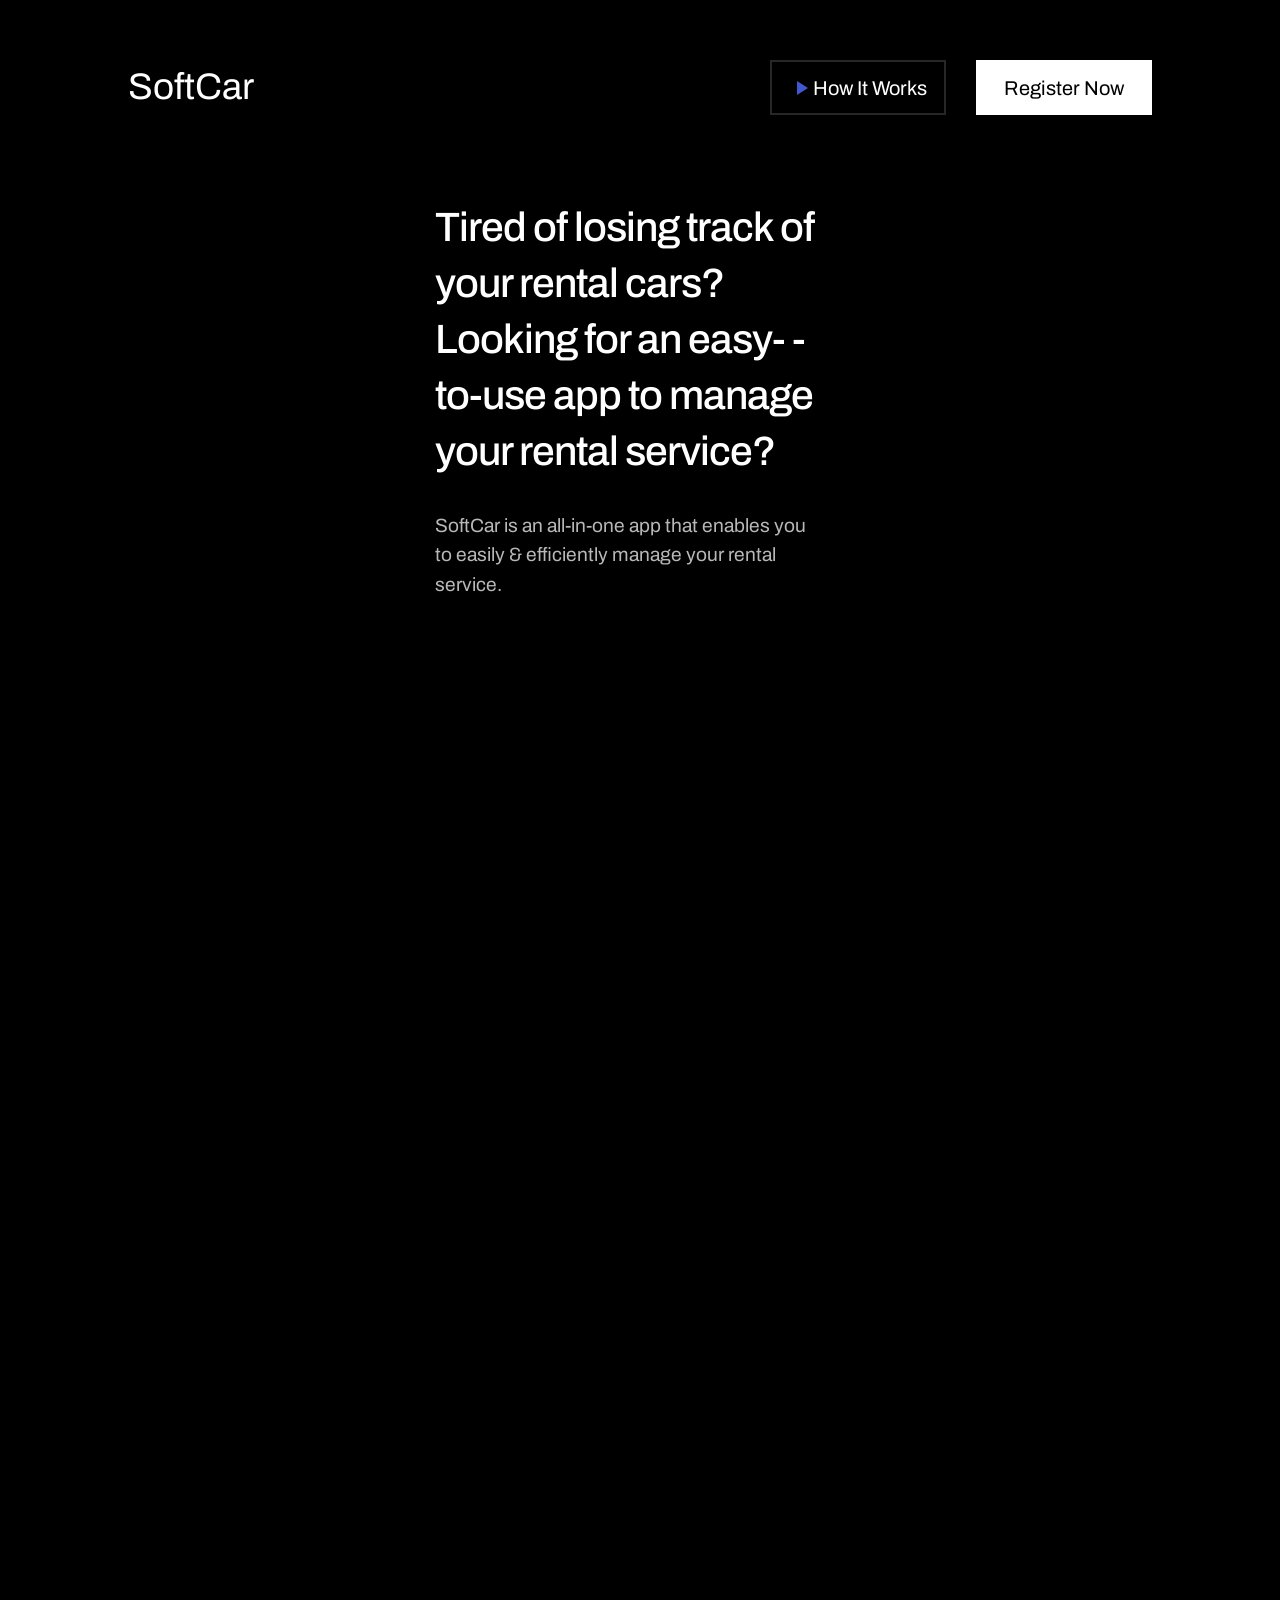
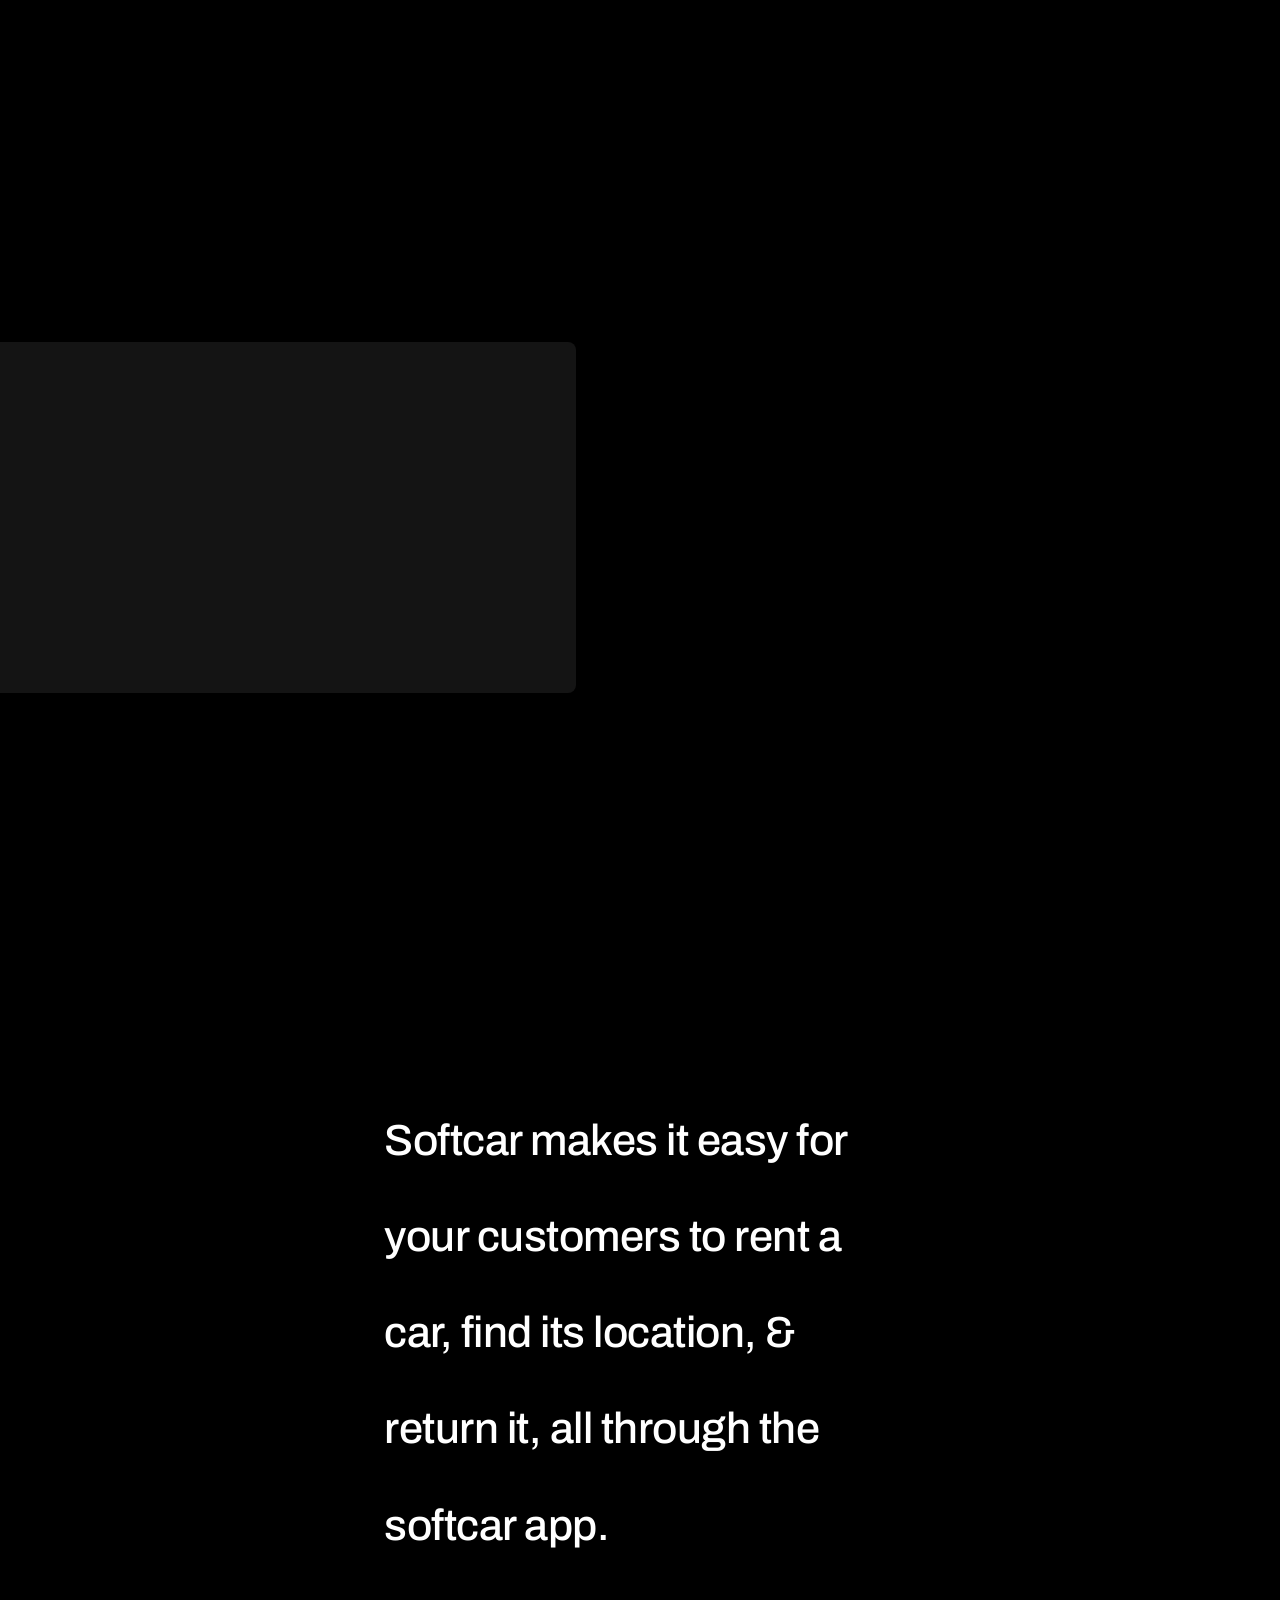
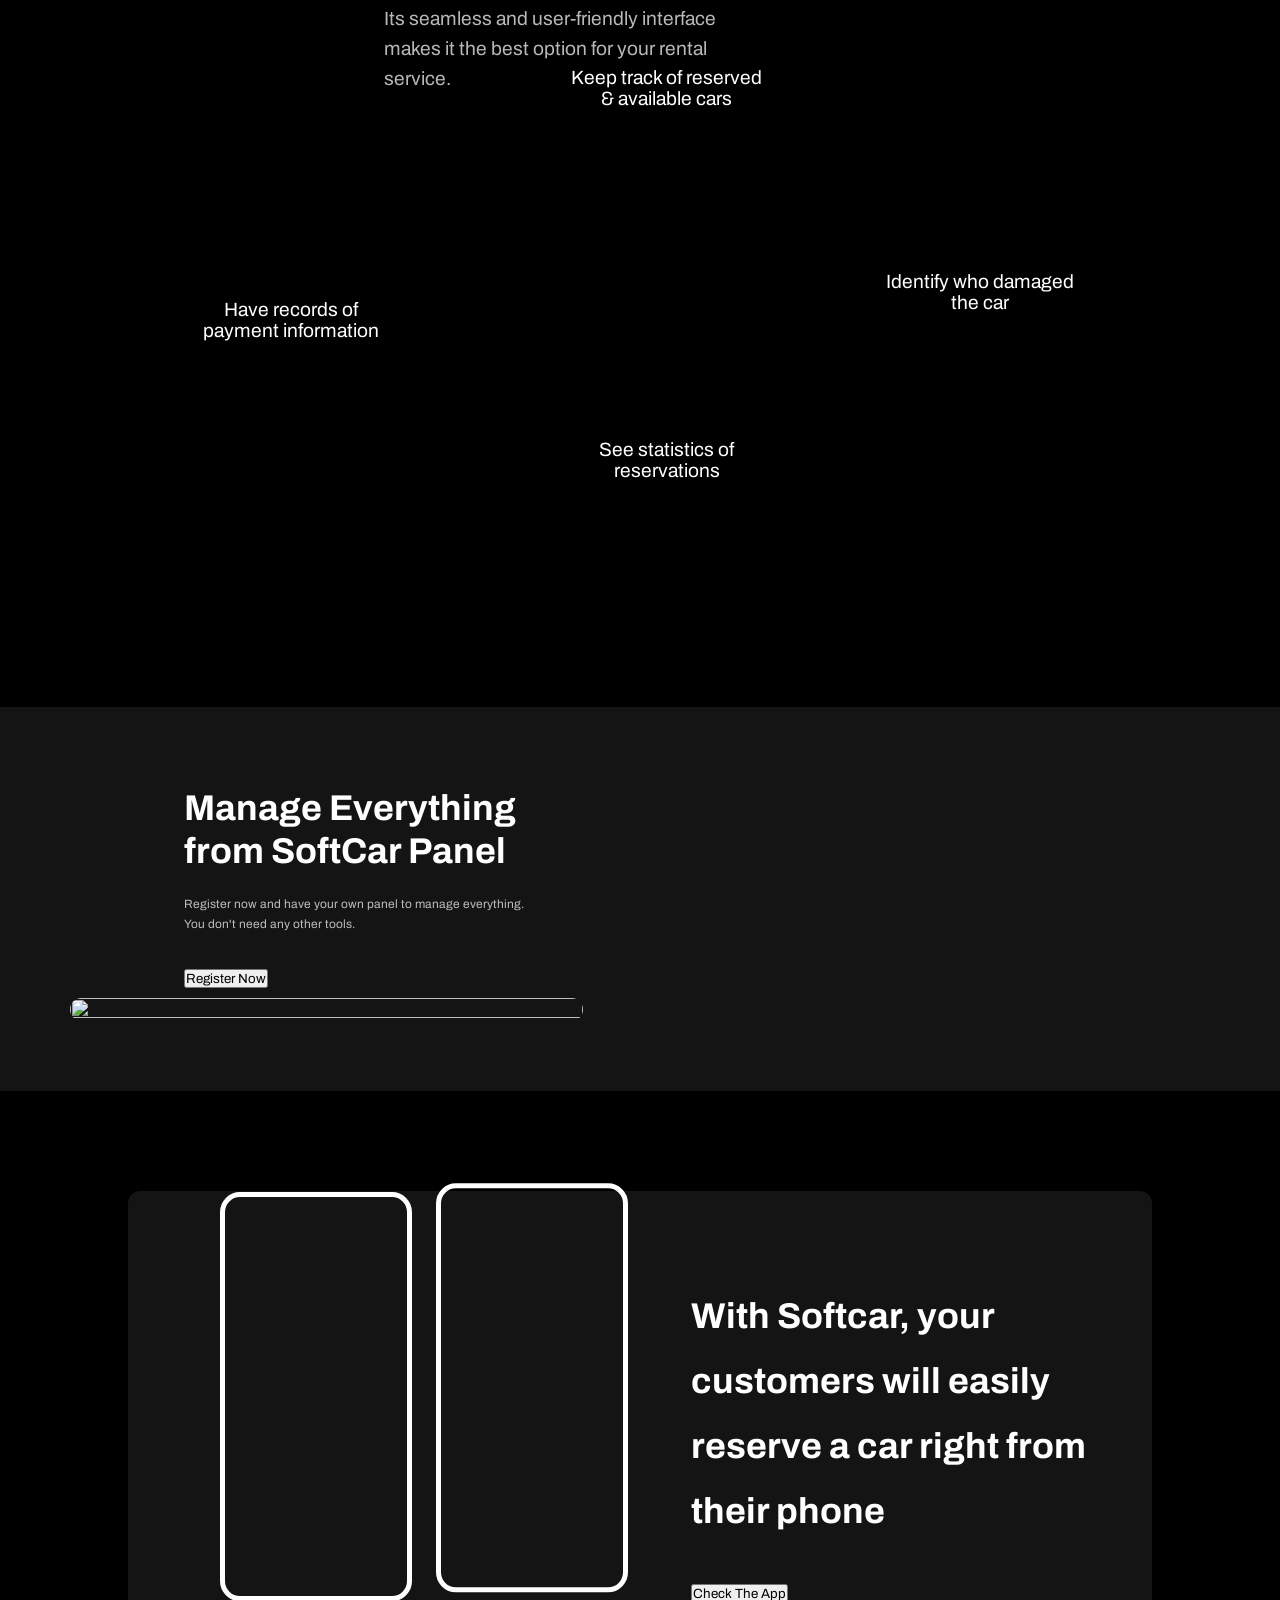
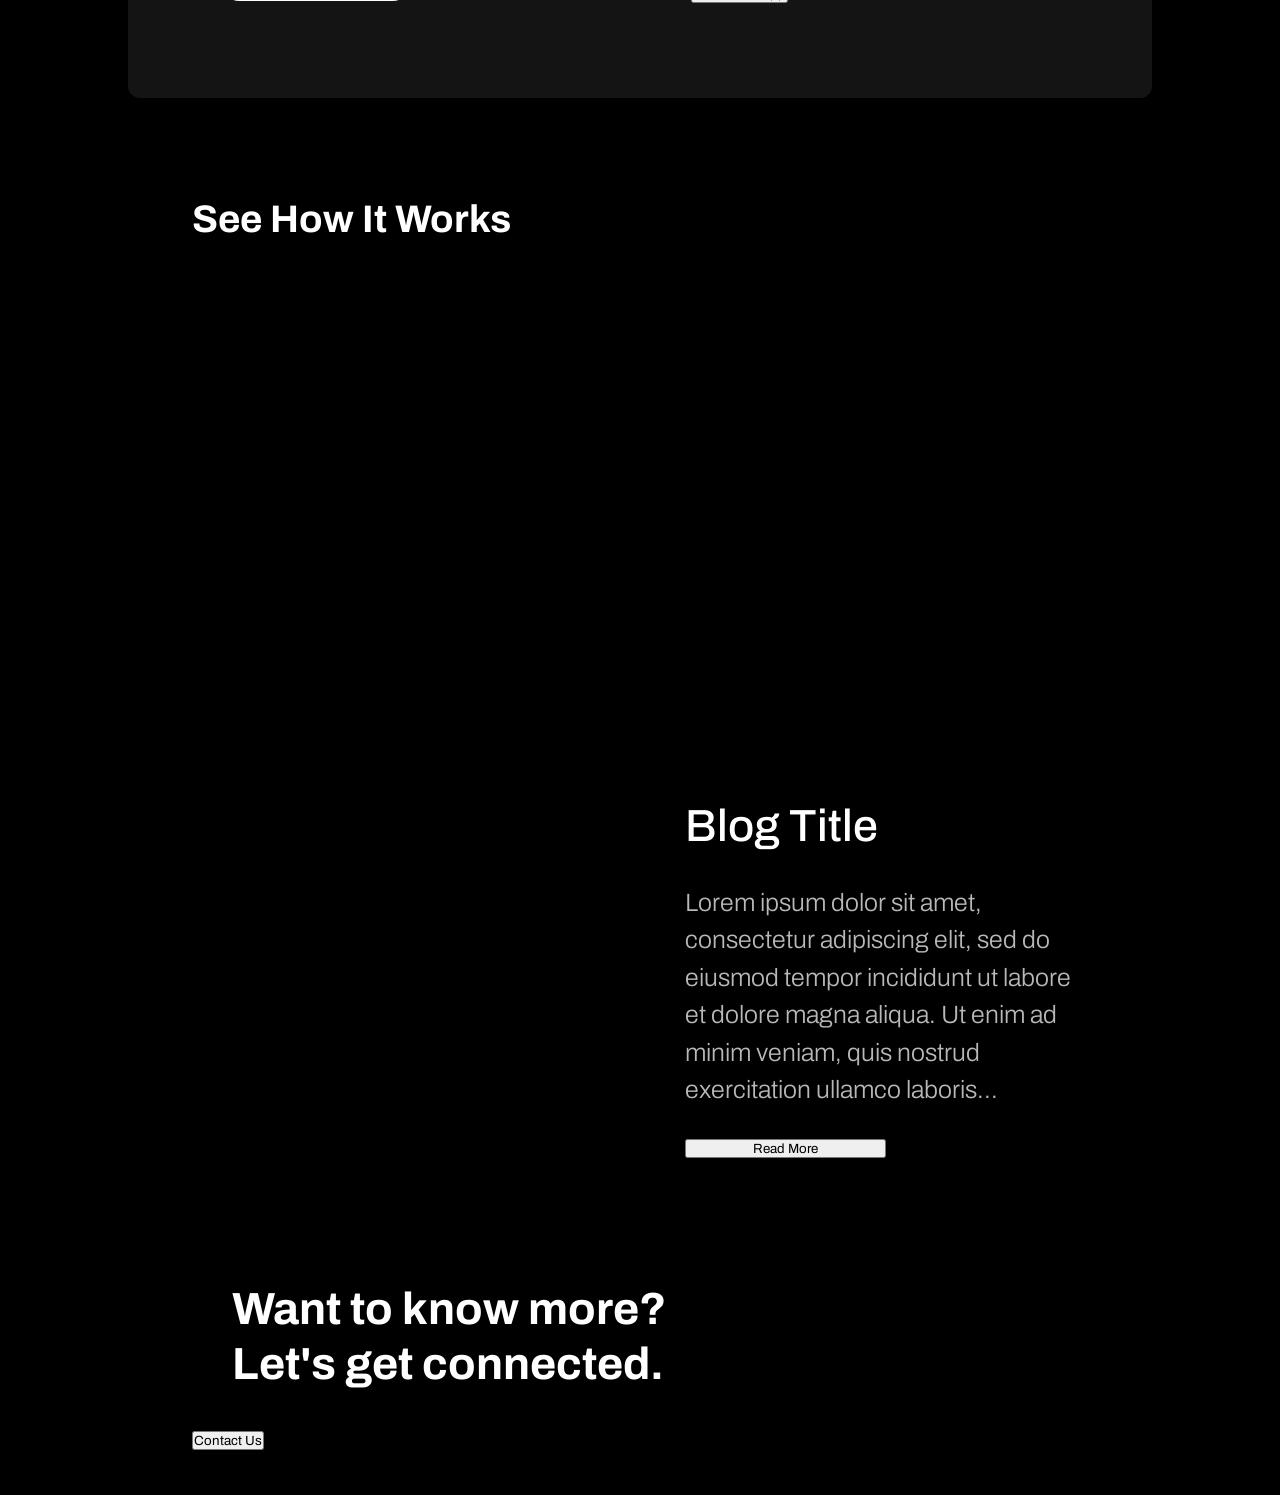
==== index.html @ 44d778bd "Next" ====
<!DOCTYPE html>
<html>
    <head>
        <title>SoftCar</title>
        <link rel="stylesheet" href="styles.css">
        <link rel="stylesheet" href="ezytheme.css">
        <link href="https://fonts.googleapis.com/icon?family=Material+Icons" rel="stylesheet">
        <meta name="viewport" content="width=device-width, initial scale=1.0">
    </head>
    <body id="upp">
        <div class="navigation" id="navigation">
            <div class="brand" onclick="location.href='#'">
                SoftCar
            </div>
            <div class="links">
                <!--
                <a href="blog/blog.html" class="link link0">Blog</a>
            -->
                <a href="#section8" class="link link1"><i class="material-icons blue nav-icon">play_arrow</i>How It Works</a>
                <div onclick="openModal();">
                    <a class="link link2">Register Now</a>
                </div>
            </div>
        </div>

        <div class="mod-container" id="modal">
            <div class="modal">
                <div class="modal-title">
                    Welcome to SoftCar
                </div>
                <div class="modal-form">
                    <form action="get" name="rForm">
                        <div class="form-input">
                            <span class="label label1">Name</span>
                            <input placeholder="Enter your name" class="input" type="text" name="name" id="name" required onkeydown="ValidateName();">
                        </div>
                        <div class="form-input">
                            <span class="label label2">Email</span>
                            <input placeholder="Enter your email" class="input" type="email" name="email" id="email" required onkeydown="ValidateEmail();">
                        </div>
                        <div class="form-input">
                            <span class="label label3">Phone Number</span>
                            <input placeholder="Enter phone number" class="input" type="number" name="phoneNumber" id="phone" required>
                        </div>
                        <input class="form-btn" type="button" value="Submit">
                    </form>
                </div>
                <div class="modal-sub">
                    *One of our agent will contact you shortly.
                </div>
                <div onclick="closeModal();" class="modal-close">
                    <i class="material-icons">close</i>
                </div>
            </div>
        </div>

        <div style="height:200px;"></div>

        <div class="section1 flex">
            <div class="first first1">
                <h1>
                    Tired of losing track of your rental cars? Looking for an easy- -to-use app to manage your rental service?
                </h1>
                <p>
                    SoftCar is an all-in-one app that enables you to easily & efficiently manage your  rental service.
                </p>
            </div>
            <div class="first first2">
                <div class="pic1">
                    <img src="./pic/pic1.png" alt="">
                </div>
            </div>
        </div>

        <div id="section2" class="container1 flex">
            <div class="section2 sec1">
                <div class="image">
                    
                </div>
                <div class="image-box absolute"></div>
                <div class="dummy2"></div>
            </div>
            <div class="section2 sec2">
                <h2>
                    Softcar makes it easy for your customers to rent a car, find its location, & return it, all through the softcar app.
                </h2>
                <p>
                    Its seamless and user-friendly interface makes it the best option for your rental service.
                </p>
            </div>
        </div>

        <div class="fd34"></div>


        <div class="container70 c-sm-90" id="s4">
            <div class="section4" id="section4">
                <div id="item1" class="tooltip item1">
                    <div>Keep track of reserved & available cars</div>
                </div>
                <div id="item2" class="tooltip item2">
                    <div>Have records of payment information</div>
                </div>
                <div id="item3" class="tooltip item3">
                    <div>Identify who damaged the car</div>
                </div>
                <div id="item4" class="tooltip item4">
                    <div>See statistics of reservations</div>
                </div>
            </div>
        </div>

        <div class="fd45"></div>

        <div id="section5" class="container1 flex">
            <div id="sec51" class="section5 sec1">
                <div class="content pad">
                    <h1>
                        Manage Everything from SoftCar Panel
                    </h1>
                    <p>
                        Register now and have your own panel to manage everything. You don't need any other tools.
                    </p>
                    <br><br>
                    <button onclick="location.href='https://google.com';" class="btn grad grad1">
                        Register Now
                    </button>
                </div> 
            </div>
            <div id="sec52" class="section5 sec2">
                <div class="sec2sec">
                    <img class="sec5pic" src="pic/pic7.png" alt="">
                </div>
            </div>
        </div>


        <div id="section6" class="container80 flex section6 c-sm-90">
            <div class="sec61">
                <div id="ss1" class="ss ss1"></div>
                <div id="ss2" class="ss ss2"></div>
            </div>
            <div class="sec62">
                <div class="content2">
                    <h1>
                        With Softcar, your customers will easily reserve a car right from their phone
                    </h1>
                    <p>
                        Your customers can access the calender & choose a date and time to rent a car, and pay directly from the app.</p>
                    <br>
                    <button onclick="location.href='https://google.com';" class="btn grad grad1">
                        Check The App
                    </button>
                </div>
            </div>
        </div>

        
        <div class="fd78"></div>

        <div class="container70 flex section8 c-sm-90" id="section8">
            <h2 class="hITw">
                See How It Works
            </h2>
            <div class="video">
                <div class="frame">
                    <video class="main-video" id="video">
                        <source class="src" src="video.mp4" type="video/mp4">
                    </video>
                </div>
                <div class="ctrl" id="ctrl" onclick="playpause();"><i class="material-icons" id="icon">play_arrow</i></div>
            </div>


            <!--Changed Code Start-->
            <div class="blog-container">
                <div class="blog-image">
    
                </div>
                <div class="blog-content">
                    <h1 class="blog-title">
                        blog title
                    </h1>
                    <p class="blog-text">
                        Lorem ipsum dolor sit amet, consectetur adipiscing elit, sed do eiusmod tempor incididunt ut labore et dolore magna aliqua. Ut enim ad minim veniam, quis nostrud exercitation ullamco laboris...
                    </p>
                    <button onclick="location.href='https://google.com';" class="btn grad grad1">
                        Read More
                    </button>
                </div>
            </div>
            <!--Changed Code End-->

            <h1>
                <span class="sec8h11">Want to know more?</span>
                <span class="sec8h12">Let's get connected.</span>
            </h1>
            <div>
                <div class="cntc-btn">
                    <button class="btn cntc" onclick="location.href='mailto:xyz@yourapplicationdomain.com?subject=SoftCar&body=Hello!'">
                        Contact Us
                    </button>
                </div>
            </div>
        </div>

        


        <div id="up" class="up" onclick="location.href='#upp';">
            <i class="material-icons">arrow_upward</i>
        </div>

        <script src="script.js"></script>
    </body>
</html>
---- styles.css ----
@import url('https://fonts.googleapis.com/css2?family=Archivo&display=swap');

* {
    margin: 0;
    padding: 0;
    box-sizing: border-box;
    font-family: 'Archivo', sans-serif;
}


.container1 {
    width: 100%;
}
.container90 {
    width: 90%;
}
.container80 {
    width: 80%;
}
.container70 {
    width: 70%;
}
.container60 {
    width: 60%;
}
.tbc90, .container90, .container80, .container70, .container60 {
    margin:  0 auto;
    position: relative;
}

html {
    scroll-behavior: smooth;
}

body {
    overflow-x: hidden;
    background: black;
    background-position: center;
    background-size: cover;
}
.navigation {
    width: 100%;
    display: -webkit-box;
    display: -ms-flexbox;
    display: flex;
    -webkit-box-pack: justify;
        -ms-flex-pack: justify;
            justify-content: space-between;
    padding: 60px 10%;
    padding-bottom: 10px;
    position: fixed;
    background: black;
    z-index: 999;
    -webkit-transition: 0.1s;
    transition: 0.1s;
}

.navigation .brand {
    color: white;
    font-size: 37px;
    line-height: 55px;
    -webkit-transition: 0.5s;
    transition: 0.5s;
    cursor: pointer;
}
.navigation .brand:hover {
    color: #4F4FFF;
}
.navigation .links
{
    display: -webkit-box;
    display: -ms-flexbox;
    display: flex;
}
.navigation .links .link {
    height: 55px;
    width: 176px;
    text-align: center;
    font-size: 20px;
    cursor: pointer;
    text-decoration: none;
    display: -webkit-box;
    display: -ms-flexbox;
    display: flex;
    -ms-flex-wrap: wrap;
        flex-wrap: wrap;
    -webkit-box-pack: center;
        -ms-flex-pack: center;
            justify-content: center;
    -webkit-box-align: center;
        -ms-flex-align: center;
            align-items: center;
    -webkit-transition: 0.5s;
    transition: 0.5s;
}

.threeDot {
    color: white;
    height: inherit;
    -webkit-box-pack: center;
        -ms-flex-pack: center;
            justify-content: center;
    -webkit-box-align: center;
        -ms-flex-align: center;
                -ms-grid-row-align: center;
            align-items: center;
    cursor: pointer;
    display: none;
    visibility: hidden;
}

.links .link0 {
    height: 55px;
    width: auto !important;
    padding: 0 40px;
    color: white;
    position: relative;
    -webkit-backface-visibility: hidden;
            backface-visibility: hidden;
}
.links .link0:hover {
    color: #4F4FFF;
}
.links .link1 {
    color: white;
    border: 2px solid rgb(39, 39, 39);
    margin-right: 30px;
    position: relative;
    overflow: hidden;
}
.links .link2 {
    background: transparent;
    color: black;
    -webkit-transition: 0.3s cubic-bezier(0.215, 0.610, 0.355, 1);
    transition: 0.3s cubic-bezier(0.215, 0.610, 0.355, 1);
    position: relative;
}
.links .link2:before, .links .link2:after {
    content: "";
    height: inherit;
    width: inherit;
    position: absolute;
    top: 0;
    right: 0;
    z-index: -1;
    background: white;
}
.links .link2:after {
    opacity: 0.9;
    -ms-filter: "progid:DXImageTransform.Microsoft.Alpha(Opacity=90)";
    -webkit-transform: scaleX(0);
            transform: scaleX(0);
    -webkit-transform-origin: 100% 50%;
            transform-origin: 100% 50%;
    -webkit-transition: 0.5s;
    transition: 0.5s;
    background: #4F4FFF;
}
.links .link2:hover:after {
    -webkit-transform: scaleX(1);
            transform: scaleX(1);
}
.links .link2:hover {
    color: white;
}
.blue {
    color: #4158D0;
    -webkit-transition: 0.5s;
    transition: 0.5s;
}
.links .link1:before {
   content: "";
   width: inherit;
   height: 53px;
   background: #4F4FFF;
   position: absolute;
    top: 0;
    left: 0;
    z-index: -1;
    -webkit-transform-origin: 0% 50%;
            transform-origin: 0% 50%;
    -webkit-transform: translateX(-2px) scaleX(0);
            transform: translateX(-2px) scaleX(0);
    -webkit-transition: 0.5s cubic-bezier(0.215, 0.610, 0.355, 1);
    transition: 0.5s cubic-bezier(0.215, 0.610, 0.355, 1);
}
.links .link1:hover:before {
    -webkit-transform: translateX(-2px) scaleX(1);
            transform: translateX(-2px) scaleX(1);
}
.links .link1:hover {
    border: 2px solid #4F4FFF;
}
.links .link1:hover > .blue {
    color: white;
}

.section1 {
    width: 80%;
    margin: 0 auto;
    padding-bottom: 50px;
}
.first {
    width: 40%;
}
.first1 {
    position: -webkit-sticky;
    position: sticky;
    top: 100px;
    height: 500px;
    margin: 0 auto;
    display: -webkit-box;
    display: -ms-flexbox;
    display: flex;
    -webkit-box-orient: vertical;
    -webkit-box-direction: normal;
        -ms-flex-flow: column;
            flex-flow: column;
}

.first h1 {
    font-weight: 500;
    font-size: 3.2vw;
    line-height: 137%;
    letter-spacing: -1px;
    opacity: 1;
    padding-right: 10px;
    -ms-filter: "progid:DXImageTransform.Microsoft.Alpha(Opacity=100)";
    color: #FFFFFF;
    -webkit-animation: Fh1 1s cubic-bezier(0.175, 0.885, 0.32, 1.275) 0s 1;
            animation: Fh1 1s cubic-bezier(0.175, 0.885, 0.32, 1.275) 0s 1;
}
@-webkit-keyframes Fh1 {
    from {
        line-height: 207%;
        letter-spacing: -1px;
        -webkit-transform: translateY(100px);
                transform: translateY(100px);
        opacity: 0;
        -ms-filter: "progid:DXImageTransform.Microsoft.Alpha(Opacity=0)";
    }
    
}
@keyframes Fh1 {
    from {
        line-height: 207%;
        letter-spacing: -1px;
        -webkit-transform: translateY(100px);
                transform: translateY(100px);
        opacity: 0;
        -ms-filter: "progid:DXImageTransform.Microsoft.Alpha(Opacity=0)";
    }
    
}
.first p {
    font-size: 1.5vw;
    line-height: 156%;
    color: #FFFFFF;
    opacity: 0.72;
    -ms-filter: "progid:DXImageTransform.Microsoft.Alpha(Opacity=72)";
    padding-top: 30px;
    padding-right: 25px;
    -webkit-transform: translateY(0px);
            transform: translateY(0px);
    -webkit-animation: Fp 1s cubic-bezier(0.175, 0.885, 0.32, 1.275) 0s 1;
            animation: Fp 1s cubic-bezier(0.175, 0.885, 0.32, 1.275) 0s 1;
}
@-webkit-keyframes Fp {
    from {
        line-height: 10%;
        -webkit-transform: translateY(100px);
                transform: translateY(100px);
        opacity: 0;
        -ms-filter: "progid:DXImageTransform.Microsoft.Alpha(Opacity=0)";
    }
}
@keyframes Fp {
    from {
        line-height: 10%;
        -webkit-transform: translateY(100px);
                transform: translateY(100px);
        opacity: 0;
        -ms-filter: "progid:DXImageTransform.Microsoft.Alpha(Opacity=0)";
    }
}

.first2 {
    width: 60%;
    padding-bottom: 400px;
}

.pic1 {
    width: 100%;
    aspect-ratio: 1.5;
    overflow: hidden;
    border-radius: 6px;
    -webkit-transform: translateY(0px);
            transform: translateY(0px);
    opacity: 1;
    -ms-filter: "progid:DXImageTransform.Microsoft.Alpha(Opacity=100)";
    -webkit-animation: pc1 1s cubic-bezier(0.175, 0.885, 0.32, 1.275) 0s 1;
            animation: pc1 1s cubic-bezier(0.175, 0.885, 0.32, 1.275) 0s 1;
}
.pic1 img {
    width: 100%;
}
@-webkit-keyframes pc1 {
    from {
        -webkit-transform: translateY(100px);
                transform: translateY(100px);
        opacity: 0;
        -ms-filter: "progid:DXImageTransform.Microsoft.Alpha(Opacity=0)";
    }
    
}
@keyframes pc1 {
    from {
        -webkit-transform: translateY(100px);
                transform: translateY(100px);
        opacity: 0;
        -ms-filter: "progid:DXImageTransform.Microsoft.Alpha(Opacity=0)";
    }
    
}

.section2 {
    width: 50%;
}
.section2.sec1 {
    width: 50%;
    padding-bottom: 400px;
    position: relative;
}
.sec1 > .image {
    background: url(./pic/pic2.png);
    aspect-ratio: 1.34;
    width: 80%;
    background-size: cover;
    border-radius: 8px;
    margin-left: 20%;
}
.section2.sec2 {
    position: -webkit-sticky;
    position: sticky;
    margin: 0 auto;
    top: 110px;
    height: 600px;
    display: -webkit-box;
    display: -ms-flexbox;
    display: flex;
    -webkit-box-orient: vertical;
    -webkit-box-direction: normal;
        -ms-flex-direction: column;
            flex-direction: column;
}
.section2 h2 {
    color: white;
    z-index: 40;
    width: 80%;
    margin: 0 auto;
    font-weight: 500;
    font-size: 3.4vw;
    line-height: 221%;
    letter-spacing: -0.5px;
    opacity: 0;
    -ms-filter: "progid:DXImageTransform.Microsoft.Alpha(Opacity=0)";
    -webkit-transform: translateY(90px);
            transform: translateY(90px);
    -webkit-transition: 1s cubic-bezier(0.175, 0.885, 0.32, 1.275);
                transition: 1s cubic-bezier(0.175, 0.885, 0.32, 1.275);
}
.section2.sec2 p {
    font-size: 1.5vw;
    line-height: 156%;
    color: #FFFFFF;
    opacity: 0.72;
    -ms-filter: "progid:DXImageTransform.Microsoft.Alpha(Opacity=72)";
    padding-top: 30px;
    padding-right: 19%;
    width: 80%;
    margin: 0 auto;
    -webkit-transform: translateY(0px);
            transform: translateY(0px);
    -webkit-animation: Fp 1s cubic-bezier(0.175, 0.885, 0.32, 1.275) 0s 1;
            animation: Fp 1s cubic-bezier(0.175, 0.885, 0.32, 1.275) 0s 1;
}
.image-box {
    top:150px;
    width: 45vw;
    aspect-ratio: 1.64;
    background: #141414;
    border-radius: 0 8px 8px 0;
    z-index: -1;
}

.fd33 {
    height: 200px;
}
.sec2h2 {
    opacity: 0.94 !important;
    -ms-filter: "progid:DXImageTransform.Microsoft.Alpha(Opacity=94)";
    line-height: 121% !important;
    -webkit-transform: translateY(0px) !important;
            transform: translateY(0px) !important;
}


.section4 {
    width: 100%;
    aspect-ratio: 1.93;
    background: url('pic/pic6.png');
    background-position: center center;
    background-size: cover;
    border-radius: 24px;
    position: relative;
    -webkit-transition: 1.1s cubic-bezier(0.175, 0.885, 0.32, 1.275);
                transition: 1.1s cubic-bezier(0.175, 0.885, 0.32, 1.275);
    -webkit-transform: translateY(100px);
            transform: translateY(100px);
}
.tooltip {
    position: absolute;
    text-align: center;
    font-size: inherit;
    color: white;
    width: 30%;
    left: 200px;
    display: -webkit-box;
    display: -ms-flexbox;
    display: flex;
    -webkit-box-pack: center;
        -ms-flex-pack: center;
            justify-content: center;
    -webkit-box-align: center;
        -ms-flex-align: center;
            align-items: center;
    aspect-ratio: 2.6;
    background: url('pic/ttipR.png');
    background-color: transparent;
    background-size: 100%;
    background-repeat: no-repeat;
    background-position: 50% 100%;
    -webkit-transform-origin: 25% 100%;
            transform-origin: 25% 100%;
}
.tooltip div {
    width: 75%;
    font-size: 1.5vw;
    padding-bottom: 20px;
}
.item1 {
    top: -10% !important;
    left: 38% !important;
}
.item2 {
    background: url('pic/ttipL.png');
    background-size: 100%;
    background-repeat: no-repeat;
    background-position: 50% 100%;
    -webkit-transform-origin: 75% 100%;
            transform-origin: 75% 100%;
    top: 40% !important;
    left: -4% !important;
}
.item3 {
    top: 34% !important;
    left: 73% !important;
}
.item4 {
    top: 70% !important;
    left: 38% !important;
}


#section5 {
    position: relative;
    overflow-x: hidden;
    margin-bottom: 100px;
    padding: 70px;
    background: #141414;
}
.section5 {
    width: 50%;
    position: relative;
    color: white;
}
.section5 .sec1 {
    position: relative;
}
.content {
    width: 60%;
    margin: 10px auto;
}
.sec2sec {
    position: relative;
    width: 90%;
}
.sec5pic {
    width: 100%;
    height: 100%;
    border-radius: 18px;
    position: relative;
}
#sec51 {
    -webkit-transform: translateX(-100%);
            transform: translateX(-100%);
    opacity: 0;
    -ms-filter: "progid:DXImageTransform.Microsoft.Alpha(Opacity=0)";
    -webkit-transition: 1s cubic-bezier(0.19, 1, 0.22, 1);
    transition: 1s cubic-bezier(0.19, 1, 0.22, 1);
}
#sec52 {
    -webkit-transform: translateX(100%);
            transform: translateX(100%);
    -webkit-transition: 1s cubic-bezier(0.19, 1, 0.22, 1);
    transition: 1s cubic-bezier(0.19, 1, 0.22, 1);
    opacity: 0;
    -ms-filter: "progid:DXImageTransform.Microsoft.Alpha(Opacity=0)";
}


.content button:before {
    border-radius: 5px;
}
.content button:after {
    border-radius: 5px;
}

.content2 button:before {
    border-radius: 5px;
}
.content2 button:after {
    border-radius: 5px;
}
.content2 {
    width: 80%;
    margin: 0px auto;
    color: white;
}
.content2 h1 , .content h1, .content7 h1{
    font-size: 2.8vw;
    line-height: 121%;
    color: white;
}
.content2 h1, .content7 h1 {
    line-height: 181%;
    opacity: 0;
    -ms-filter: "progid:DXImageTransform.Microsoft.Alpha(Opacity=0)";
    -webkit-transform: translateY(90px);
            transform: translateY(90px);
    -webkit-transition: 1s cubic-bezier(0.175, 0.885, 0.32, 1.275);
                transition: 1s cubic-bezier(0.175, 0.885, 0.32, 1.275);
}
.conh1 {
    opacity: 1 !important;
    -ms-filter: "progid:DXImageTransform.Microsoft.Alpha(Opacity=100)";
    line-height: 121% !important;
    -webkit-transform: translateY(0px) !important;
            transform: translateY(0px) !important;
}
.content p {
    padding-top: 20px;
    color: white;
    line-height: 170%;
    opacity: 0.72;
    -ms-filter: "progid:DXImageTransform.Microsoft.Alpha(Opacity=72)";
    font-size: 12px;
}
.content2 p, .content7 p {
    padding-top: 20px;
    color: white;
    line-height: 10%;
    opacity: 0;
    -ms-filter: "progid:DXImageTransform.Microsoft.Alpha(Opacity=0)";
    font-size: 12px;
    -webkit-transform: translateY(60px);
            transform: translateY(60px);
    -webkit-transition: 1s cubic-bezier(0.175, 0.885, 0.32, 1.275);
                transition: 1s cubic-bezier(0.175, 0.885, 0.32, 1.275);
}
.conP {
    line-height: 170% !important;
    opacity: 0.72 !important;
    -ms-filter: "progid:DXImageTransform.Microsoft.Alpha(Opacity=72)";
    -webkit-transform: translateY(0px) !important;
            transform: translateY(0px) !important;
}
.content2 button {
    z-index: 90;
}
.section6 {
    aspect-ratio: 2.02;
    background: #141414;
    border-radius: 12px;
    position: relative;
    display: -webkit-box;
    display: -ms-flexbox;
    display: flex;
}
.sec61, .sec62 {
    width: 50%;
    z-index: 60;
}
.sec61 {
    display: -webkit-box;
    display: -ms-flexbox;
    display: flex;
    padding-left: 80px;
}
.sec62 {
    position: -webkit-sticky;
    position: sticky;
    margin: 0 auto;
    top: 0;
    height: 100%;
    display: -webkit-box;
    display: -ms-flexbox;
    display: flex;
    -webkit-box-orient: vertical;
    -webkit-box-direction: normal;
        -ms-flex-direction: column;
            flex-direction: column;
    -webkit-box-pack: center;
        -ms-flex-pack: center;
            justify-content: center;
}
.dummy6 {
    height: 150vh;
    width: 20px;
    border: 1px solid red;
}
.ss1 {
    background: url('pic/pic8.png');
}
.ss2 {
    background: url('pic/pic9.png');
}
.ss {
    width: 15vw;
    height: 32vw;
    margin:12px;
    background-size: cover;
    background-position: 50% 50%;
    border-radius: 20px;
    border: 5px solid white;
    left: 8%;
}
.ss2 {
    left: 30%;
}


.section8 {
    -webkit-box-orient: vertical;
    -webkit-box-direction: normal;
        -ms-flex-direction: column;
            flex-direction: column;
    -webkit-box-align: center;
        -ms-flex-align: center;
            -ms-grid-row-align: center;
        align-items: center;
    color: white;
}
#section8 {
    overflow-x: hidden;
}
.sec8h11, .sec8h12 {
    position: relative;
    display: block;
    -webkit-transform: translateX(-100px);
            transform: translateX(-100px);
    opacity: 0;
    -ms-filter: "progid:DXImageTransform.Microsoft.Alpha(Opacity=0)";
    -webkit-transition: 1s ease;
                transition: 1s ease;
}
.sec8h12 {
    -webkit-transform: translateX(100px);
            transform: translateX(100px);
}
.middle {
    opacity: 1;
    -ms-filter: "progid:DXImageTransform.Microsoft.Alpha(Opacity=100)";
    -webkit-transform: translateX(0px);
            transform: translateX(0px);
}
.section8 h2 {
    padding-top: 100px;
    padding-bottom: 30px;
    font-size: 3vw;
    -webkit-transition: 1s cubic-bezier(0.175, 0.885, 0.32, 1.275);
                transition: 1s cubic-bezier(0.175, 0.885, 0.32, 1.275);
    -webkit-transform: translateY(90px);
            transform: translateY(90px);
    opacity: 0;
    -ms-filter: "progid:DXImageTransform.Microsoft.Alpha(Opacity=0)";
}
.hitS {
    -webkit-transform: translateY(0px) !important;
            transform: translateY(0px) !important;
    opacity: 1 !important;
    -ms-filter: "progid:DXImageTransform.Microsoft.Alpha(Opacity=100)";
}
.section8 h1 {
    font-size: 45px;
    padding: 40px;
    line-height: 121%;
}
.video {
    width: 100%;
    aspect-ratio: 2.23;
    background-position: center center;
    background-size: cover;
    position: relative;
}
.frame {
    width: 100%;
}
.main-video {
    width: 100%;
    aspect-ratio: 2.23;
    z-index: 999;
}
.ctrl {
    height: 60px;
    width: 60px;
    border-radius: 30px;
    border: none;
    display: -webkit-box;
    display: -ms-flexbox;
    display: flex;
    font-size: 30px;
    -webkit-box-pack: center;
        -ms-flex-pack: center;
            justify-content: center;
    -webkit-box-align: center;
        -ms-flex-align: center;
            align-items: center;
    cursor: pointer;
    position: absolute;
    top: 50%;
    left: 50%;
    -webkit-transform: translate(-50%, -50%);
            transform: translate(-50%, -50%);
    z-index: 999;
    background: #FFFFFF;
    color: black;
    opacity: 0;
    -ms-filter: "progid:DXImageTransform.Microsoft.Alpha(Opacity=0)";
    -webkit-transition: 0.5s;
    transition: 0.5s;
}
.video:hover > .ctrl {
    opacity: 1;
    -ms-filter: "progid:DXImageTransform.Microsoft.Alpha(Opacity=100)";
}

.blog-container {
    width: 100%;
    padding: 80px 0 40px 0;
    display: flex;
    flex-wrap: wrap;
    justify-content: space-between;
}

.blog-image {
    background: url(pic/Rectangle\ 211car3.png);
    aspect-ratio: 1 !important;
    width: 50%;
    background-size: cover;
    border-radius: 8px;
}
.blog-content {
    max-width: 45%;
    display: flex;
    justify-content: center;
    align-items: left;
    flex-direction: column;
}
.blog-title {
    font-style: normal;
    font-weight: 500;
    font-size: 30px;
    padding: 0 !important;
    text-transform: capitalize;
    line-height: 123%;
    color: #FFFFFF;
}
.blog-text {
    font-style: normal;
    font-weight: 300;
    font-size: 25px;
    line-height: 150%;
    color: #FFFFFF;
    opacity: 0.72;
    padding: 30px 0 30px 0;
}
.blog-content > button {
    width: 50% !important;
}



.up {
    height: 45px;
    aspect-ratio: 1;
    background: white;
    border-radius: 30px;
    position: -webkit-sticky;
    position: sticky;
    font-size: 30px;
    text-align: center;
    display: -webkit-box;
    display: -ms-flexbox;
    display: flex;
    -webkit-box-pack: center;
        -ms-flex-pack: center;
            justify-content: center;
    -webkit-box-align: center;
        -ms-flex-align: center;
            align-items: center;
    cursor: pointer;
    margin-left: 95%;
    bottom: 30px;
    -webkit-transition: 0.3s ease;
    transition: 0.3s ease;
    visibility: hidden;
}
.up i {
    font-size: 20px;
}
.up:hover {
    background: #4F4FFF;
    color: #FFFFFF;
    -webkit-transform: scale(1.15);
            transform: scale(1.15);
}

#section2 {
    -webkit-transition: 0.1s cubic-bezier(0.455, 0.03, 0.515, 0.955);
    transition: 0.1s cubic-bezier(0.455, 0.03, 0.515, 0.955);
}



.fd45 {
    height:150px;
}
.full-h {
    min-height: 100vh;
}
#section6 {
    width: 80%;
    overflow: visible;
}

.container80, .c-sm-90, .container80, .tbc90 {
    overflow-x: hidden;
}
#s4 {
    overflow: visible;
}

#modal {
    background: rgba(255, 255, 255, 0.555);
    height: 100vh;
    width: 100%;
    display: -webkit-box;
    display: -ms-flexbox;
    display: flex;
    -webkit-box-orient: vertical;
    -webkit-box-direction: normal;
        -ms-flex-flow: column;
            flex-flow: column;
    opacity: 1;
    -ms-filter: "progid:DXImageTransform.Microsoft.Alpha(Opacity=100)";
    position: fixed;
    -webkit-box-pack: center;
        -ms-flex-pack: center;
            justify-content: center;
    -webkit-box-align: center;
        -ms-flex-align: center;
            align-items: center;
    z-index: 9999999;
    -webkit-transition: 1s cubic-bezier(0.175, 0.885, 0.32, 1.275);
    transition: 1s cubic-bezier(0.175, 0.885, 0.32, 1.275);
    -webkit-transform-origin: 50% 0;
            transform-origin: 50% 0;
    overflow: hidden;
    visibility: hidden;
    opacity: 0;
    -ms-filter: "progid:DXImageTransform.Microsoft.Alpha(Opacity=0)";
}
.modal { 
    width: 32%;
    min-width: 350px;
    height: auto;
    background: rgb(255, 255, 255);
    padding: 25px;
    position: relative;
}
.modal-title {
    text-align: center;
    font-weight: 600;
    font-size: 25px;
    line-height: 110%;
    letter-spacing: -0.5px;
    color: #000000;
    opacity: 0.94;
    -ms-filter: "progid:DXImageTransform.Microsoft.Alpha(Opacity=94)";
    margin: 25px 0 0 0;
}
.modal-form {
    padding: 10px;
}
.modal-close {
    position: absolute;
    display: -webkit-box;
    display: -ms-flexbox;
    display: flex;
    -webkit-box-pack: center;
        -ms-flex-pack: center;
            justify-content: center;
    -webkit-box-align: center;
        -ms-flex-align: center;
            align-items: center;
    top: 4%;
    right: 4%;
    cursor: pointer;
}

.form-input {
    width: 100%;
    margin: 10px 0;
}
.label {
    font-weight: normal;
    font-size: 16px;
    line-height: 26px;
    color: #000000;
    opacity: 0.72;
    -ms-filter: "progid:DXImageTransform.Microsoft.Alpha(Opacity=72)";
}
.input {
    width: 100%;
    height: 40px;
    font-size: 18px;
    background: rgba(0, 0, 0, 0.06);
    border: none;
    margin: 10px 0;
    padding: 8px;
}
.form-btn {
    width: 100%;
    text-align: center;
    border: none;
    height: 40px;
    margin-top: 10px;
    cursor: pointer;
    background: #5D5DFF;
    color: white;
    -webkit-transition: 0.5s;
    transition: 0.5s;
}
.form-btn:hover {
    background: #4F4FFF;
    letter-spacing: 5px;
}
.modal-sub {
    text-align: center;
    font-size: 14px;
    line-height: 18px;
    color: #000000;
    opacity: 0.72;
    -ms-filter: "progid:DXImageTransform.Microsoft.Alpha(Opacity=72)";
    margin-bottom: 30px;
}
#modal.open {
    visibility: visible;
    opacity: 1;
    -ms-filter: "progid:DXImageTransform.Microsoft.Alpha(Opacity=100)";
}
/*MEDIA QUERIES*/


@media (max-width: 800px) and (min-width: 501px) {
    
    .navigation {
        margin: 0;
        padding: 60px 40px;
        padding-bottom: 10px;
    }
    .navigation .brand {
        font-size: 26px;
        line-height: 45px;
    }
    .navigation .links .link {
        height: 45px;
        width: 136px;
        font-size: 16px;
    }
    .links .link1 {
        margin-right: 10px;
    }
    .links .link1:before {
       height: 43px;
       border-radius: 0;
    }
    .fd12 {
        height:100px;
    }
    .section1 {
        width: 80%;
        margin: 0 auto;
    }
    .first {
        width: 40%;
    }

    .pic1 {
        width: 100%;
        aspect-ratio: 1.5;
        background-position: center center;
        background-size: cover;
        -webkit-transition: 0.1s;
        transition: 0.1s;
        border-radius: 6px;
    }
    .first h1 {
        font-weight: 500;
        font-size: 4vw;
        line-height: 107%;
        letter-spacing: -1px;
        color: #FFFFFF;
    }
    .first p {
        font-size: 2vw;
        padding-top: 40px;
    }
    .first2 {
        width: 60%;
        height: 700px;
    }
    .fd23 {
        visibility: hidden;
    }
    

    .section2 {
        width: 50%;
    }
    .section2.sec1 {
        width: 50%;
        padding-top: 150px;
        height: 650px;
    }
    .section2.sec2 {
        top: 80px;
        height: 400px;
        padding-top: 100px;
      }


    .section3.sec1{
        width: 40%;
        height: 300px;
    }
    .section3.sec2 {
        width: 60%;
        height: 600px;
        padding-top: 150px;
    }
    .section3 h2 {
        width: 80%;
        font-size: 25px;
        line-height: 50px;
    }
    .double-img2 {
        margin-right: 0%;
        margin-bottom: 30px;
    }
    .full-h {
        min-height: 80vh;
    }
    #section3 {
        display: -webkit-box;
        display: -ms-flexbox;
        display: flex;
    }
    .section3 {
        width: 50%;
    }

    .sec1 h2 {
        width: 70%;
        font-size: 25px;
        line-height: 40px;
    }

    .section4 {
        border-radius: 12px;
    }
    .fd45 {
        height:150px;
    }


    #section5 {
        margin-bottom: 100px;
    }
    .section5 {
        width: 50%;
        position: relative;
        color: white;
    }
    .content {
        width: 80%;
        margin: 10px auto;
    }
    .content h1 {
        font-size: 25px;
        line-height: 35px;
    }
    .content p {
        padding-top: 30px;
        font-size: 12px;
        line-height: 121%;
    }
    .sec5pic {
        border-radius: 8px;
     }
     #sec52 {
         padding: 15px;
     }


    #section6 {
        width: 90%;
    }
    .section6 {
        border-radius: 12px;
    }
    .sec61 {
        padding-left: 25px;
    }
    .ss {
        width: 20vw;
        height: 38vw;
        border: 3px solid white;
        border-radius: 10px;
    }
    

    #section7 {
        padding-top: 100px;
    }
    .section7.sec2 {
        padding-top: 150px;
    }
    .double-img7 {
        z-index: 50;
        position: relative;
        margin-right: 20%;
        margin-bottom: 30px;
    }
    .image-box7 {
        right: 0;
        width: 50vw;
    }


    #section8 {
        overflow-x: hidden;
    }
    .section8 h2 {
        padding-top: 70px;
        padding-bottom: 30px;
        font-size: 22px;
    }
    .section8 h1 {
        font-size: 30px;
    }
    
    .up {
        margin-left: 90%;
    }

    .pad {
        padding-top: 0;
    }
    .dummy2, .dummy3 {
        height: 80vh;
    }
    .fd33 {
        visibility: hidden;
    }
    .fd12 {
        height: 200px;
    }
}

@media (max-width: 500px) and (min-width: 1px) {
    body {
        overflow-x: hidden;
    }
    .navigation {
        width: 100%;
        margin: 0;
        padding: 40px 10px;
    }
    .navigation .brand {
        font-size: 25px;
        line-height: 40px;
    }
    .navigation .links
    {
        display: -webkit-box;
        display: -ms-flexbox;
        display: flex;
        -webkit-box-pack: center;
            -ms-flex-pack: center;
                justify-content: center;
                -webkit-box-orient: horizontal;
                -webkit-box-direction: normal;
                    -ms-flex-direction: row;
                        flex-direction: row;
        -webkit-box-align: center;
            -ms-flex-align: center;
                align-items: center;
        -webkit-transition: 0.5s cubic-bezier(0.175, 0.885, 0.32, 1);
                transition: 0.5s cubic-bezier(0.175, 0.885, 0.32, 1);
    }
    .navigation .links .link {
        margin: 0px;
        font-size: 13px !important;
        height: 40px;
        width: 100px;
        margin: 4px;
    }
    .blue {
        font-size: 13px !important;
    }

    /*
    .threeDot {
        display: block;
        z-index: 999;
        -webkit-transition: 1s cubic-bezier(0.175, 0.885, 0.32, 1.275);
                transition: 1s cubic-bezier(0.175, 0.885, 0.32, 1.275);
                visibility: visible;
    }*/

    .links .link0 {
        width: auto !important;
        padding: 0 0px;
        color: white;
        position: relative;
    }
    .links .link0:hover {
        color: #4F4FFF;
    }
    .links .link1 {
        margin-right: 0;
    }
    .links .link1:before {
        width:100px;
        height: 40px;
        -webkit-transform: translateX(0px) scaleX(0);
        transform: translateX(0px) scaleX(0);
      }
      .links .link1:hover:before {
        -webkit-transform: translateX(0px) scaleX(1);
        transform: translateX(0px) scaleX(1);
      }
    .section1 {
        width: 80%;
        margin: 0 auto;
        display: -webkit-box;
        display: -ms-flexbox;
        display: flex;
        -webkit-box-orient: vertical;
        -webkit-box-direction: normal;
            -ms-flex-direction: column;
                flex-direction: column;
    }
    .first {
        width: 100%;
    }
    .first1 {
        width: 80%;
        position: relative;
    }
    
    .first h1 {
        font-weight: 500;
        font-size: 6vw;
        line-height: 117%;
        letter-spacing: 0px;
        color: #FFFFFF;
    }
    .first p {
        font-size: 3vw;
        line-height: 142%;
        color: #FFFFFF;
        opacity: 0.72;
        -ms-filter: "progid:DXImageTransform.Microsoft.Alpha(Opacity=72)";
        padding-top: 20px;
        padding-right: 20px;
    }
    .first2 {
        width: 100%;
        height: auto;
    }

    
    #section2 {
        -webkit-box-orient: vertical;
        -webkit-box-direction: reverse;
            -ms-flex-direction: column-reverse;
                flex-direction: column-reverse;
    }
    .section2 {
        width: 100%;
    }
    .section2.sec1 {
        position: relative;
        width: 100%;
        padding-top: 18px;
        height: auto;
    }
    .section2.sec2 {
        position: relative;
        height: auto;
        width: 100%;
        padding-top: 100px;
        padding-bottom: 0px;
        top: 0px;
        -webkit-transition: 0.6s cubic-bezier(.06,.62,.66,1.1);
        transition: 0.6s cubic-bezier(.06,.62,.66,1.1);
    }
    .double-img {
        margin-left: 0;
    }
    .section2 h2 {
        color: white;
        z-index: 40;
        width: 65%;
        font-size: 5.5vw;
        letter-spacing: 0px;
    }
    .image1 {
        width: 45vw;
        -webkit-transform: translateY(100px);
                transform: translateY(100px);
                -webkit-transition: 1.1s cubic-bezier(0.175, 0.885, 0.32, 1.275);
                transition: 1.1s cubic-bezier(0.175, 0.885, 0.32, 1.275);
                opacity: 0;
                -ms-filter: "progid:DXImageTransform.Microsoft.Alpha(Opacity=0)";
    }
    
    .image2 {
        width: 45vw;
        -webkit-transform: translateY(100px);
                transform: translateY(100px);
                -webkit-transition: 1.1s cubic-bezier(0.175, 0.885, 0.32, 1.275);
                transition: 1.1s cubic-bezier(0.175, 0.885, 0.32, 1.275);
        opacity: 0;
        -ms-filter: "progid:DXImageTransform.Microsoft.Alpha(Opacity=0)";
        -webkit-transition-delay: 0.1s;
                transition-delay: 0.1s;
    }
    .image-box {
        width: 80vw;
        bottom: -350px;
        -webkit-transform: translateX(-80vw);
                transform: translateX(-80vw);
        -webkit-transition: 0.6s cubic-bezier(.06,.62,.66,1.1);
        transition: 0.6s cubic-bezier(.06,.62,.66,1.1);
    }
    .ib-anim {
        -webkit-transform: translateX(0) !important;
                transform: translateX(0) !important;
    }
    
    #section3 {
        -webkit-box-orient: vertical;
        -webkit-box-direction: normal;
            -ms-flex-direction: column;
                flex-direction: column;
        margin-top: 200px;
    }
    .section3 {
        width: 100%;
    }
    .section3.sec1 {
        position: relative;
        margin: 0 auto;
        top: 0;
        height: auto;
    }
    .section3.sec2 {
        position: relative;
        padding-top: 50px;
        height: auto;
        padding-bottom: 100px;
    }
    .double-img2 {
        width: 100%;
        z-index: 30;
        position: relative !important;
        left: 0%;
        -webkit-transform: translateX(0%);
                transform: translateX(0%);
        margin-bottom: 30px;
        margin: 0 auto;
        display: -webkit-box;
        display: -ms-flexbox;
        display: flex;
        -ms-flex-pack: distribute;
            justify-content: space-around;
    }
    .section3 h2 {
        width: 65%;
        font-size: 5.5vw;
        letter-spacing: 0px;
    }
    .image11 {
        width: 40vw;
        -webkit-transform: translateY(100px);
                transform: translateY(100px);
                -webkit-transition: 1.1s cubic-bezier(0.175, 0.885, 0.32, 1.275);
                transition: 1.1s cubic-bezier(0.175, 0.885, 0.32, 1.275);
        opacity: 0;
        -ms-filter: "progid:DXImageTransform.Microsoft.Alpha(Opacity=0)";
    }
    .image12 {
        width: 45vw;
        -webkit-transform: translateY(100px);
                transform: translateY(100px);
                -webkit-transition: 1.1s cubic-bezier(0.175, 0.885, 0.32, 1.275);
                transition: 1.1s cubic-bezier(0.175, 0.885, 0.32, 1.275);
        opacity: 0;
        -ms-filter: "progid:DXImageTransform.Microsoft.Alpha(Opacity=0)";
        -webkit-transition-delay: 0.1s;
                transition-delay: 0.1s;
    }
    .image-box2 {
        right: 0;
        bottom: 80px;
        width: 80vw;
        aspect-ratio: 1.78;
        background: #141414;
        border-radius: 8px 0 0 8px;
    }

    #s4 {
        width: 90% !important;
    }
    .section4 {
        border-radius: 8px;
    }
    .tooltip {
        font-size: 2vw;
    }


    #section5 {
        width: 100%;
        -webkit-box-orient: vertical;
        -webkit-box-direction: normal;
            -ms-flex-flow: column;
                flex-flow: column;
        overflow: hidden;
    }
    .section5 {
        width: 100%;
        position: relative;
        color: white;
    }
    .section5.sec1 {
        position: relative;
    }
    .sec5pic {
        border-radius: 8px;
    }
    .content {
        width: 80%;
        margin: 10px auto;
        display: -webkit-box;
        display: -ms-flexbox;
        display: flex;
        -ms-flex-wrap: wrap;
            flex-wrap: wrap;
        -webkit-box-pack: center;
            -ms-flex-pack: center;
                justify-content: center;
        text-align: center;
    }
    .content h1 {
        font-size: 5.5vw;
    }
    .content p {
        padding-top: 20px;
        padding-bottom: 20px;
        font-size: 3vw;
    }
    .sec2sec {
        position: relative;
        width: 90%;
        margin: 40px auto;
    }
    .section6 {
        aspect-ratio: auto;
        background: #141414;
        border-radius: 12px;
        position: relative;
        display: -webkit-box;
        display: -ms-flexbox;
        display: flex;
        -webkit-box-orient: vertical;
        -webkit-box-direction: normal;
            -ms-flex-direction: column;
                flex-direction: column;
        }
        .sec61, .sec62 {
            width: 100%;
            z-index: 60;
        }
        .sec61 {
            display: -webkit-box;
            display: -ms-flexbox;
            display: flex;
            -webkit-box-orient: vertical;
            -webkit-box-direction: normal;
                -ms-flex-direction: column;
                    flex-direction: column;
            -webkit-box-pack: center;
                -ms-flex-pack: center;
                    justify-content: center;
            -webkit-box-align: center;
                -ms-flex-align: center;
                    align-items: center;
            padding-left: 0;
            padding-top: 20px;
        }
        .sec62 {
            position: relative;
            height: auto;
            padding: 20px;
        }
        .dummy6 {
            height: 150vh;
            width: 20px;
        }
        .ss {
            width: 75vw;
            height: 160vw;
            -webkit-transform: translateY(100px);
                transform: translateY(100px);
                -webkit-transition: 1.1s cubic-bezier(0.175, 0.885, 0.32, 1.275);
                transition: 1.1s cubic-bezier(0.175, 0.885, 0.32, 1.275);
                opacity: 0;
                -ms-filter: "progid:DXImageTransform.Microsoft.Alpha(Opacity=0)";
        }
        .ss1 {
            left: 0;
            top: 0;
        }
        .ss2 {
            left: 0;
            top: 0;
            -webkit-transition-delay: 0.1s;
                    transition-delay: 0.1s;
        }
        .content2 {
            width: 80%;
            margin: 0px auto;
            color: white;
            display: -webkit-box;
            display: -ms-flexbox;
            display: flex;
            -webkit-box-orient: vertical;
            -webkit-box-direction: normal;
                -ms-flex-direction: column;
                    flex-direction: column;
            -webkit-box-pack: center;
                -ms-flex-pack: center;
                    justify-content: center;
            -webkit-box-align: center;
                -ms-flex-align: center;
                    align-items: center;
            text-align: center;
        }
        .content2 button {
            z-index: 90;
        }
        .content2 h1, .content7 h1 {
            width: 100%;
            font-size: 5.5vw;
            line-height: 121%;
            letter-spacing: 0px;
        }
        .content2 p, .content7 p {
            padding-top: 10px;
            font-size: 3vw;
        }
        #section7 {
            -webkit-box-orient: vertical;
            -webkit-box-direction: normal;
                -ms-flex-direction: column;
                    flex-direction: column;
        }
        .section7.sec1{
            width: 100%;
            position: relative;
            top: 0;
            height: auto;
            padding-top: 100px;
        }
        .section7.sec2 {
            position: relative;
            width: 100%;
            height: auto;
            padding-top: 0;
        }
        .dummy7 {
            height: 0;
        }
        .content7 {
            width: 80%;
            margin: 0 auto;
            color: white;
            display: -webkit-box;
            display: -ms-flexbox;
            display: flex;
            -webkit-box-orient: vertical;
            -webkit-box-direction: normal;
                -ms-flex-direction: column;
                    flex-direction: column;
            -webkit-box-pack: center;
                -ms-flex-pack: center;
                    justify-content: center;
            -webkit-box-align: center;
                -ms-flex-align: center;
                    align-items: center;
            text-align: center;
        }
        .double-img7 {
            z-index: 50;
            position: relative;
            margin-right: 20%;
            margin-bottom: 30px;
        }

        .double-img7 {
            width: 100%;
            display: -webkit-box;
            display: -ms-flexbox;
            display: flex;
            -webkit-box-pack: space-evenly;
                -ms-flex-pack: space-evenly;
                    justify-content: space-evenly;
            -webkit-box-align: end;
                -ms-flex-align: end;
                    align-items: flex-end;
            position: relative !important;
        }
        .image-box7 {
            right: 0;
            width: 80vw;
            z-index: -1;
            bottom: 0;
        }
        .image71 {
            width: 40vw;
            height: 50vw;
            -webkit-transform: translateY(100px);
                transform: translateY(100px);
                -webkit-transition: 1.1s cubic-bezier(0.175, 0.885, 0.32, 1.275);
                transition: 1.1s cubic-bezier(0.175, 0.885, 0.32, 1.275);
                opacity: 0;
                -ms-filter: "progid:DXImageTransform.Microsoft.Alpha(Opacity=0)";
            margin-top: 0;
        }
        .image72 {
            width: 40vw;
            aspect-ratio: 0.445;
            margin-right: 0;
            -webkit-transform: translateY(100px);
                transform: translateY(100px);
                -webkit-transition: 1.1s cubic-bezier(0.175, 0.885, 0.32, 1.275);
                transition: 1.1s cubic-bezier(0.175, 0.885, 0.32, 1.275);
                opacity: 0;
                -ms-filter: "progid:DXImageTransform.Microsoft.Alpha(Opacity=0)";
                -webkit-transition-delay: 0.1s;
                        transition-delay: 0.1s;
        }

    #section8 {
        width: 90% !important;
    }
    .section8 h2 {
        font-size: 5vw;
    }
    .section8 h1 {
        font-size: 6vw;
    }
    .up {
        margin-left: 85%;
        bottom: 30px;
        z-index: 99;
    }
    .fd34 {
        height: 0;
    }
    .fd45 {
        height:150px;
    }
    .full-h {
        min-height: 0;
    }
    #section6 {
        width: 90%;
    }
    .fd2t3 {
        height: 250px;
    }
    .tooltip div {
        font-size: 9px;
        padding-bottom: 7px;
    }
    .image1Add {
        -webkit-transform: translateY(0px);
                transform: translateY(0px);
            opacity: 1;
            -ms-filter: "progid:DXImageTransform.Microsoft.Alpha(Opacity=100)";
    }
}
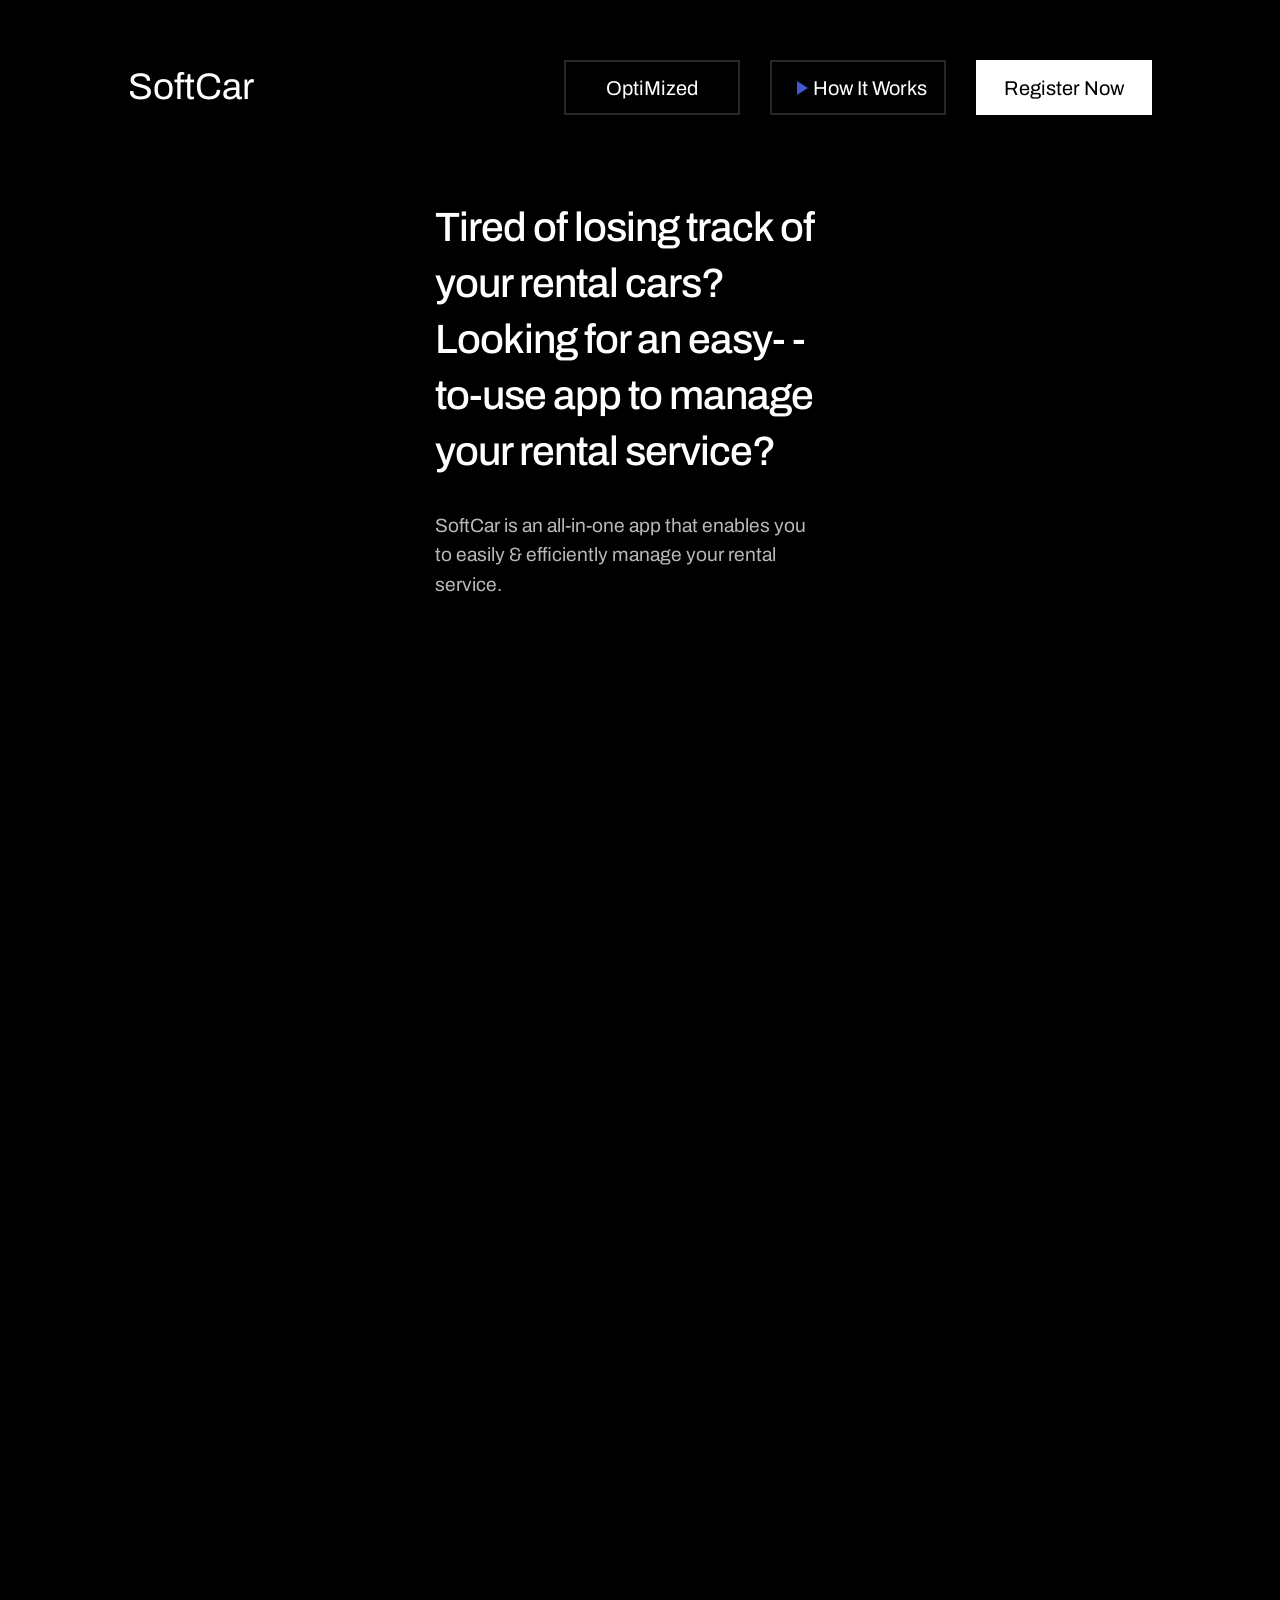
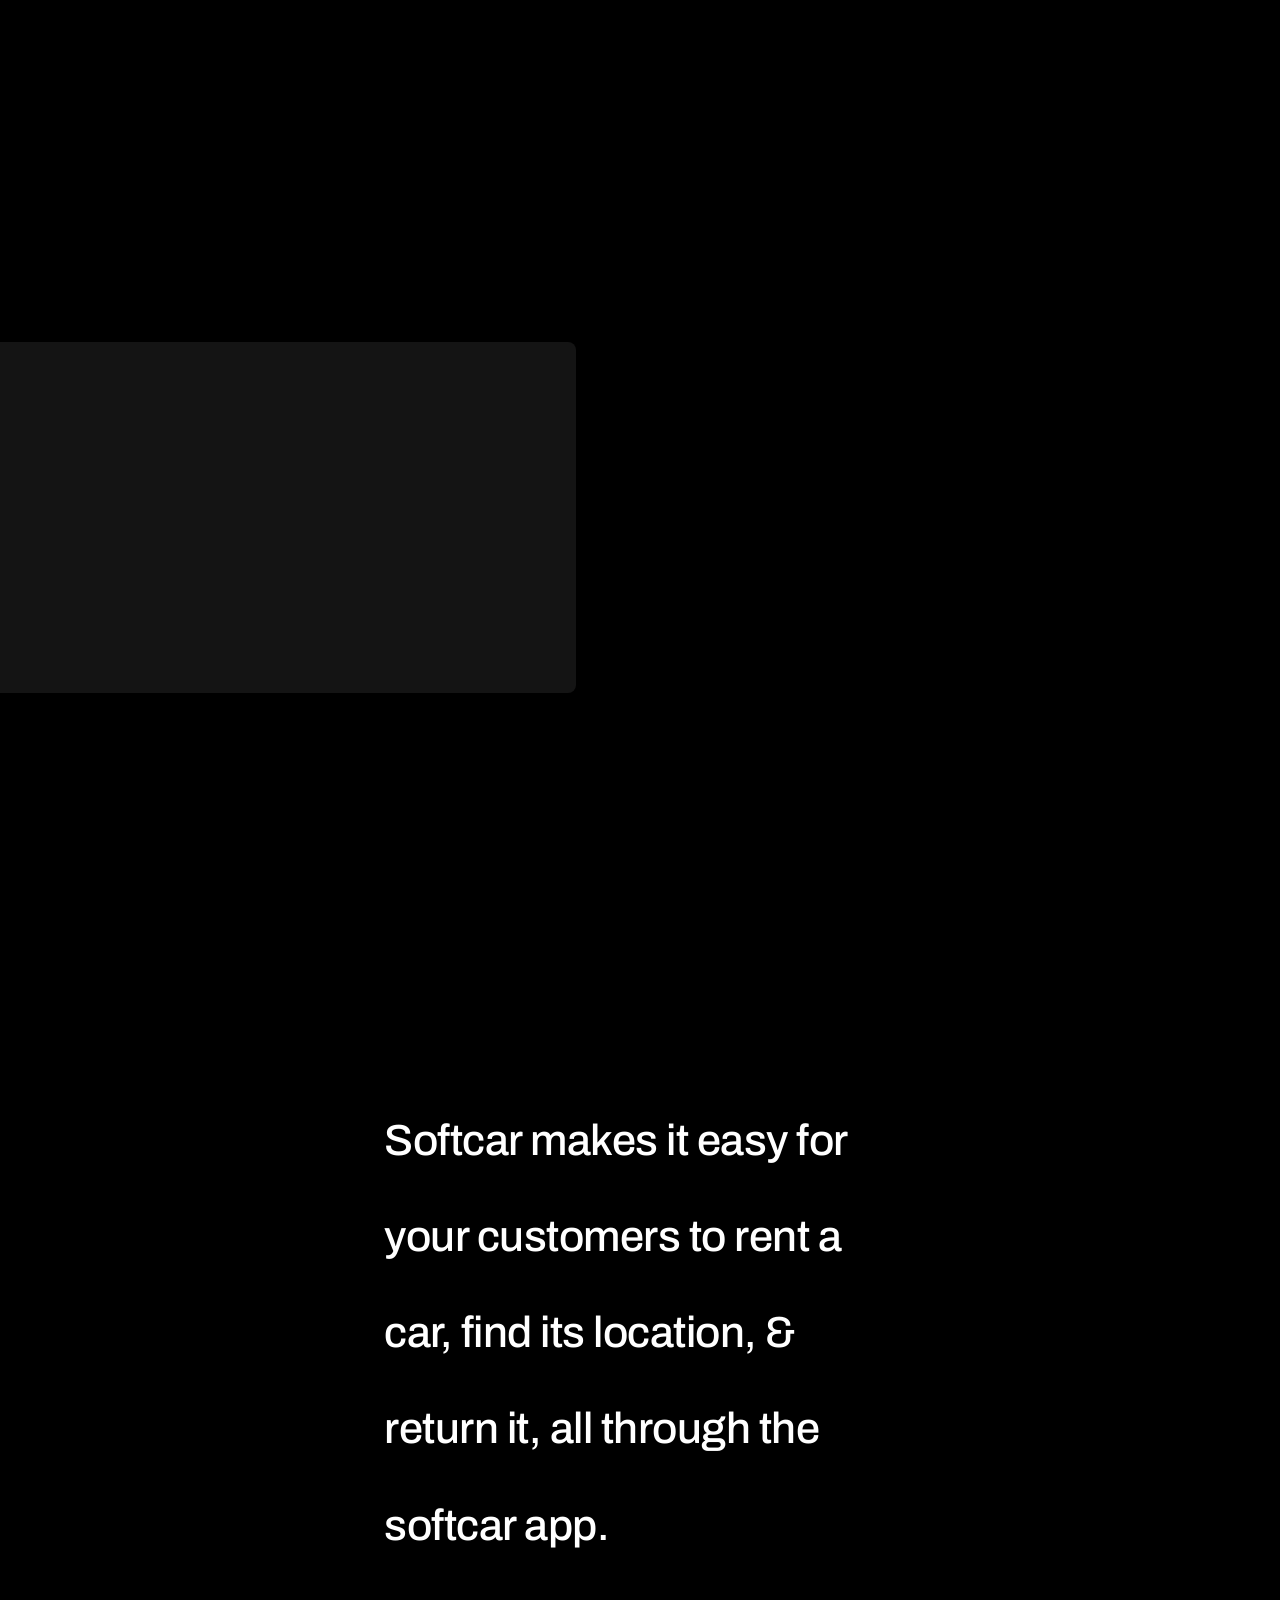
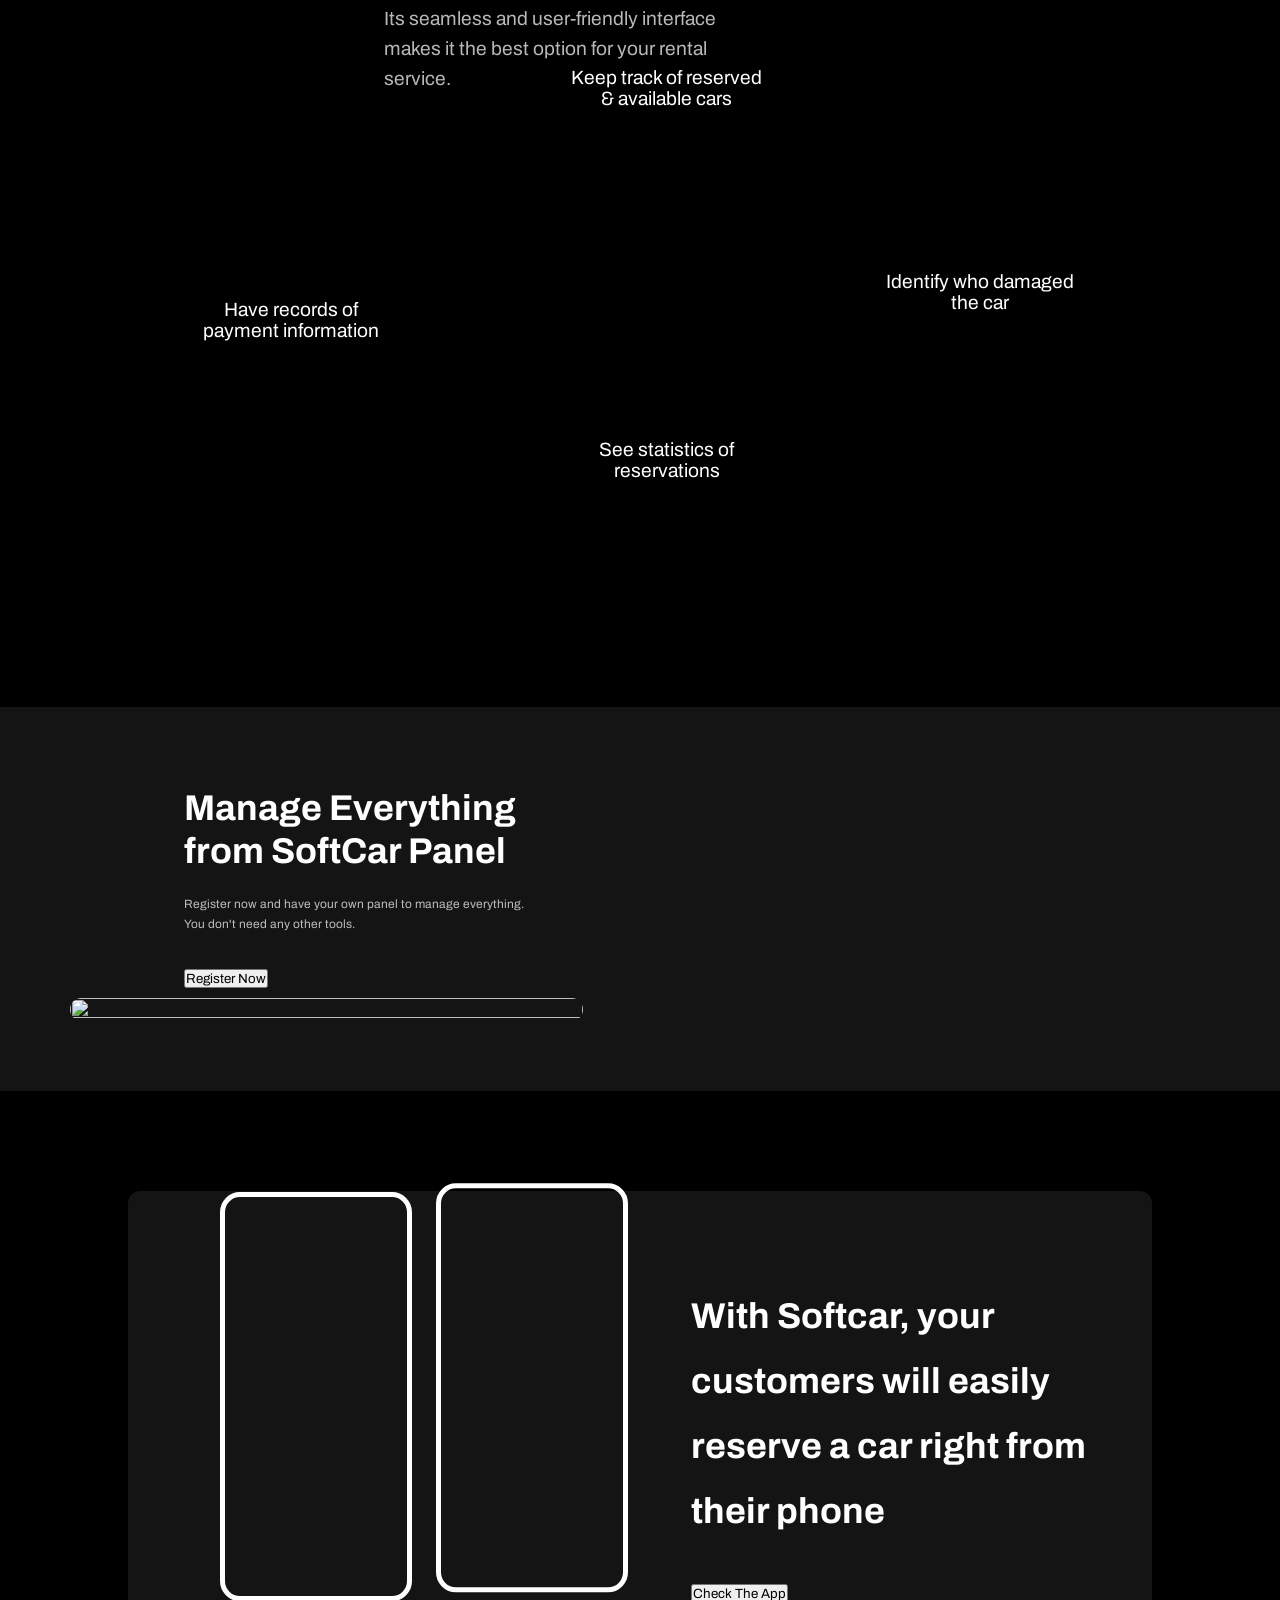
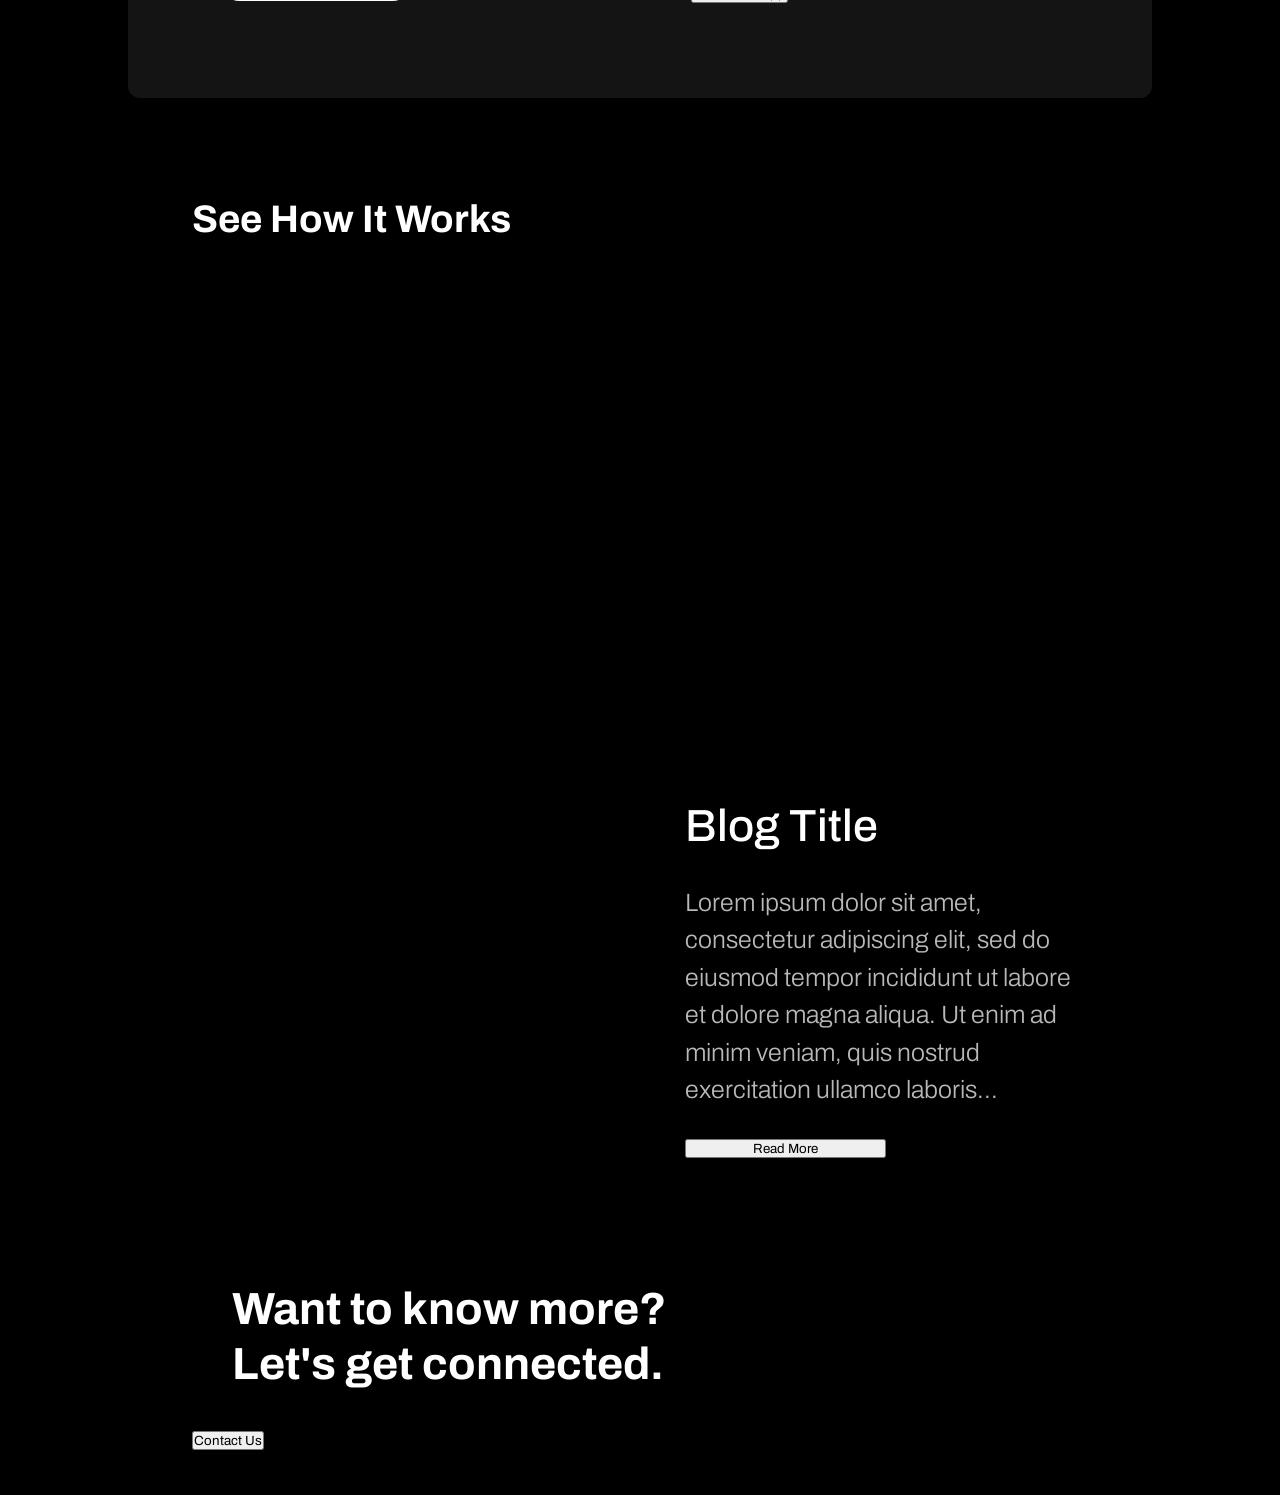
==== commit 85ca7074: "ghdthh" ====
--- a/index.html
+++ b/index.html
@@ -16,6 +16,7 @@
                 <!--
                 <a href="blog/blog.html" class="link link0">Blog</a>
             -->
+            <a href="./optimized/index_2.html" class="link link1">OptiMized</a>
                 <a href="#section8" class="link link1"><i class="material-icons blue nav-icon">play_arrow</i>How It Works</a>
                 <div onclick="openModal();">
                     <a class="link link2">Register Now</a>
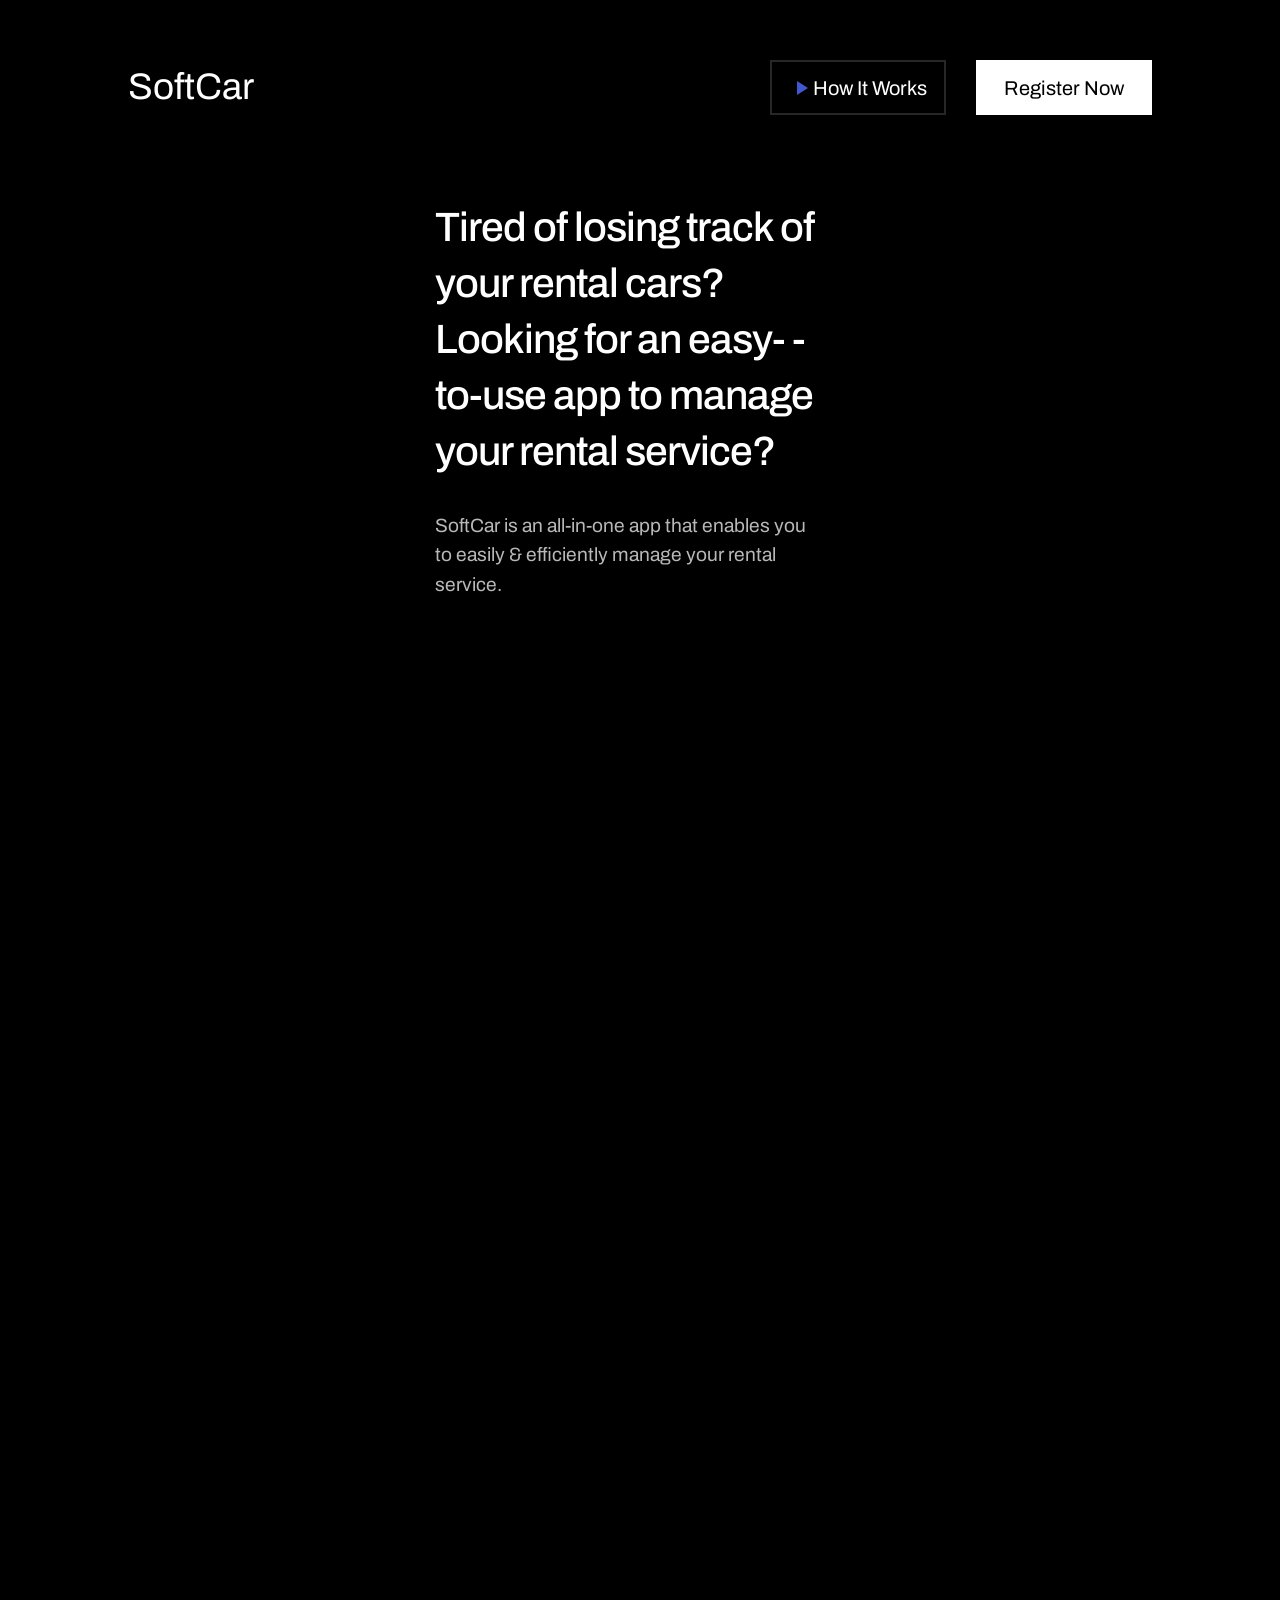
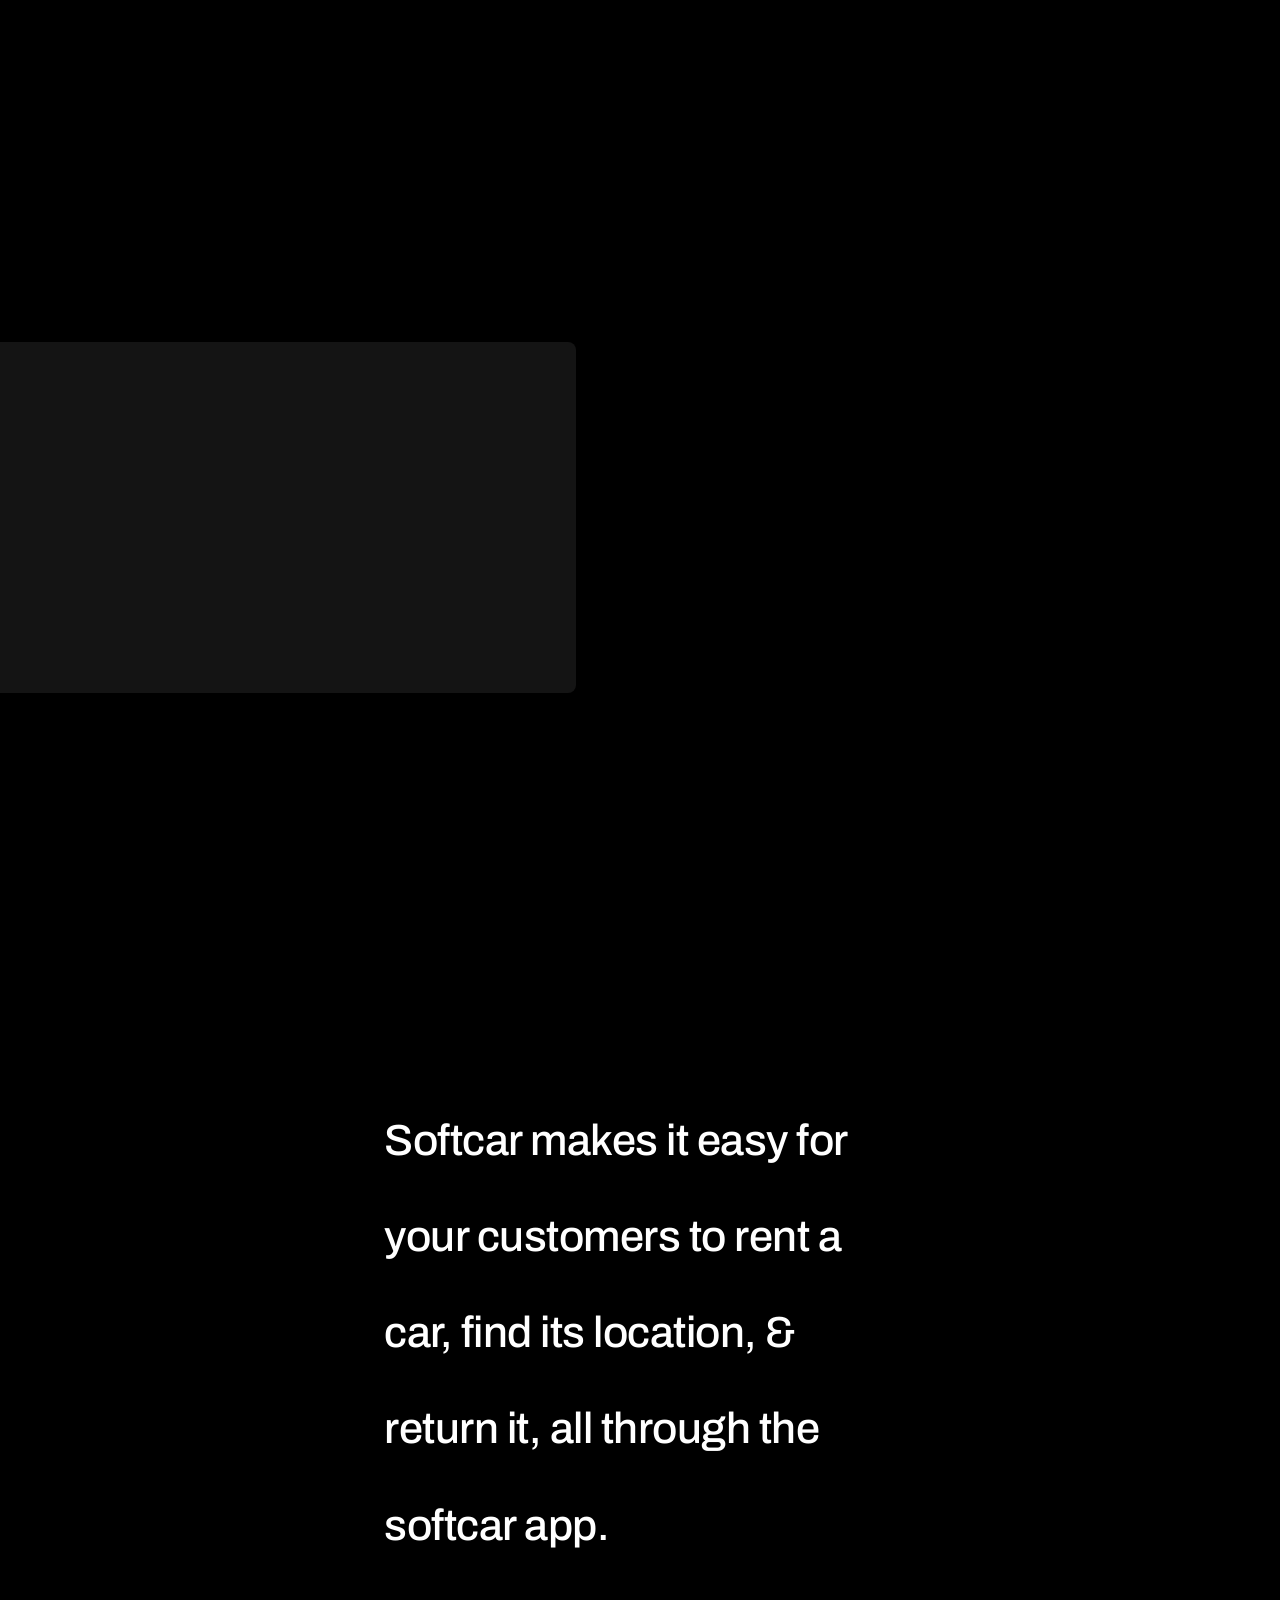
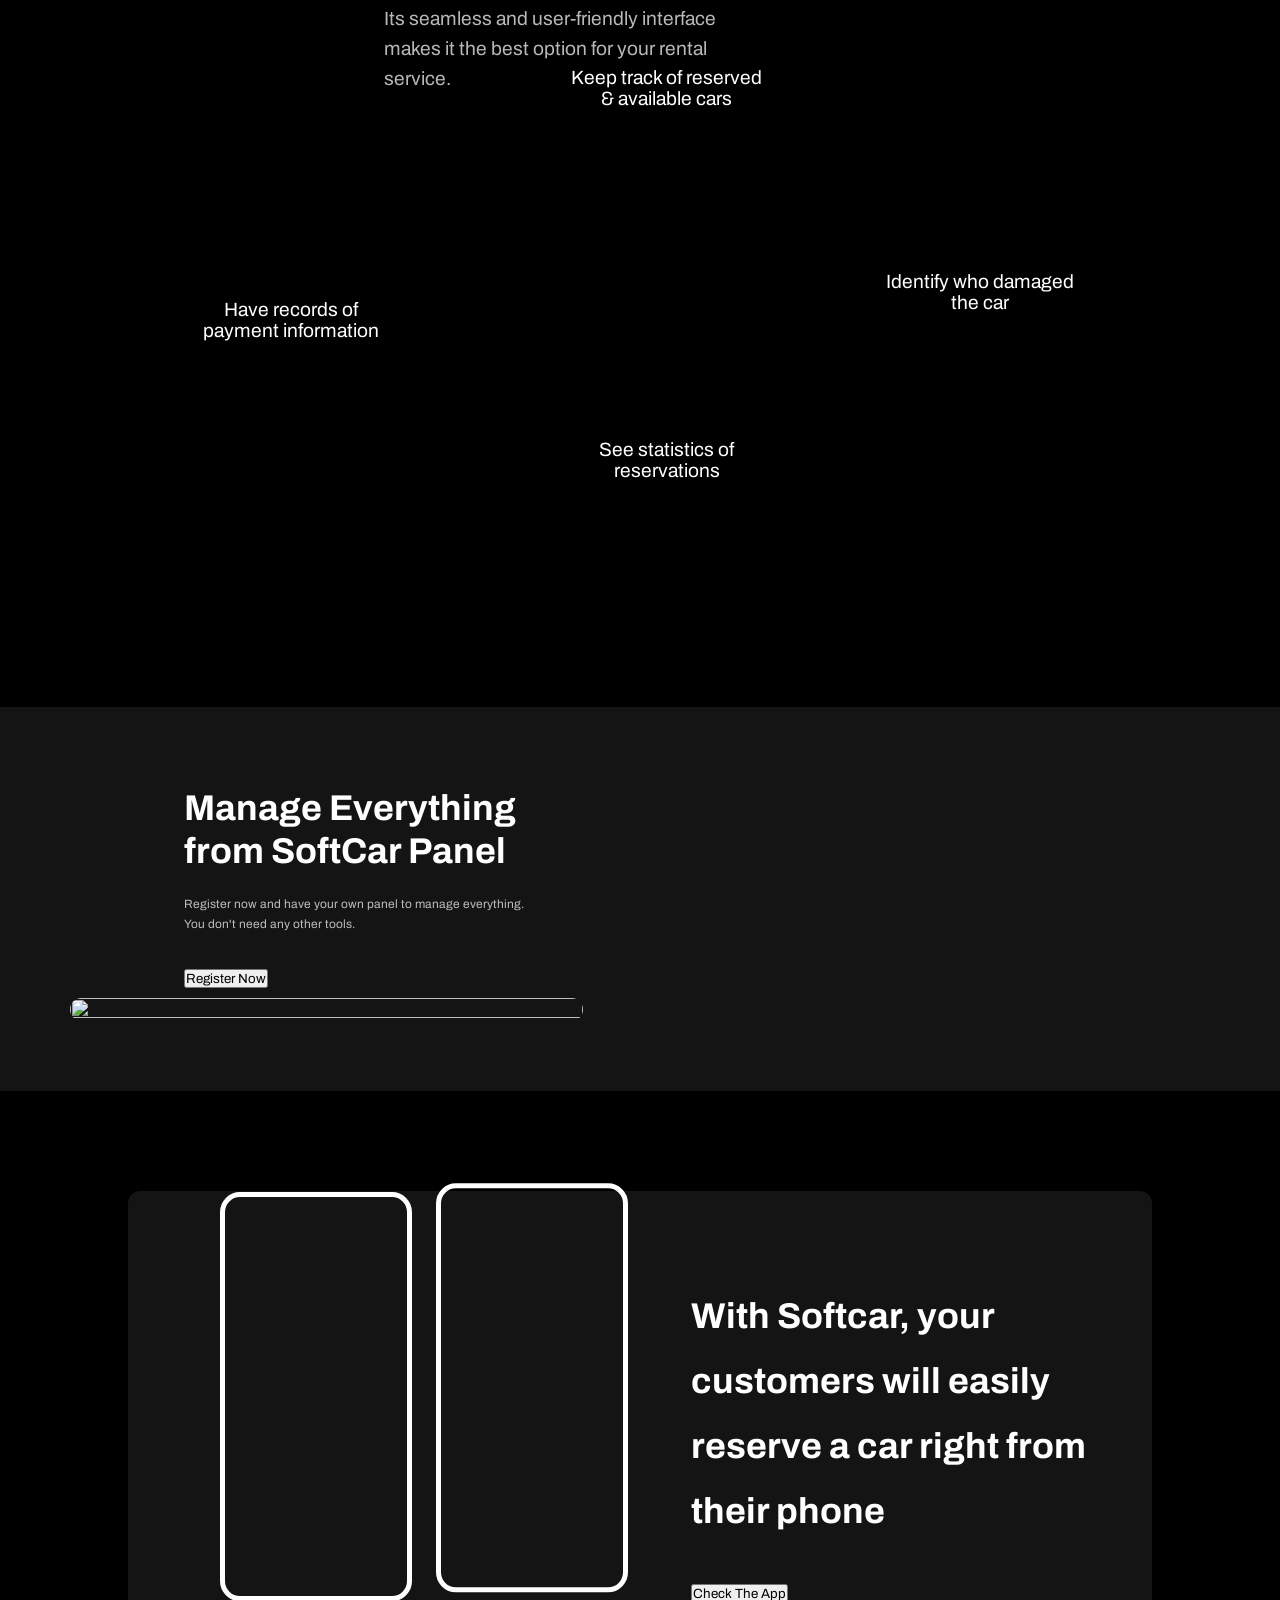
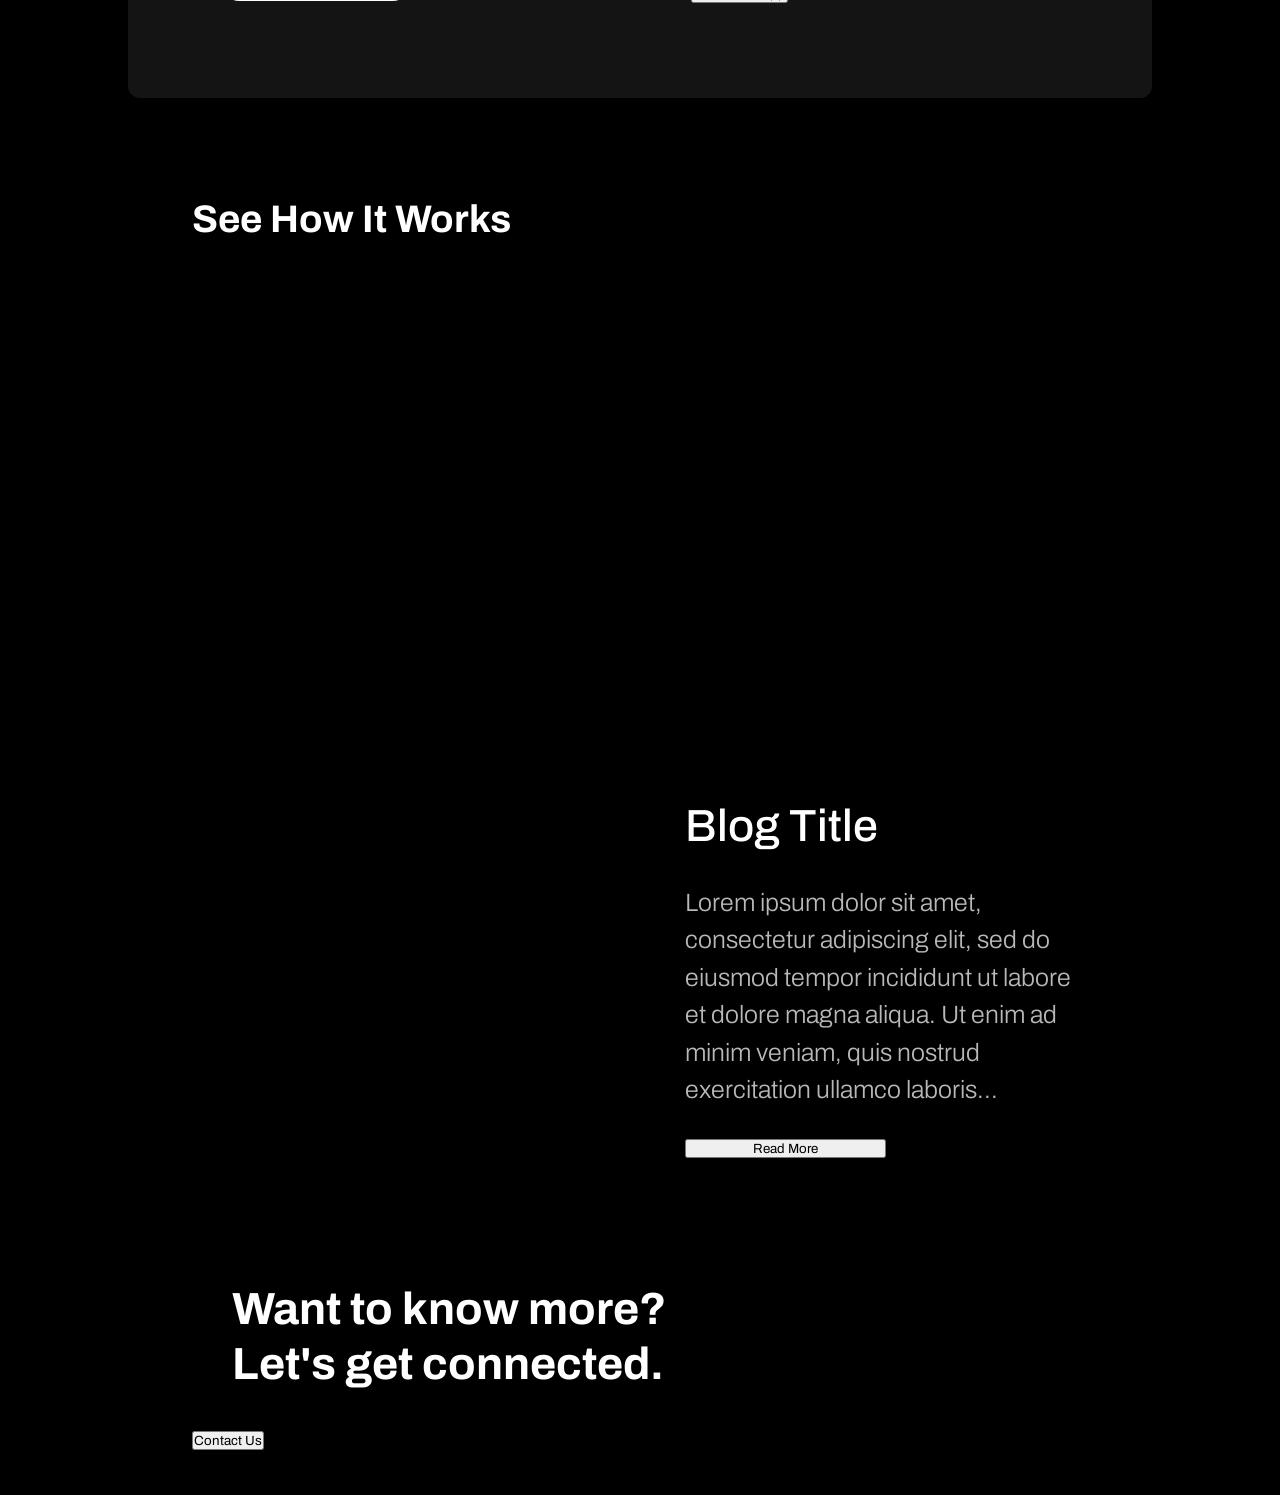
==== commit ff7a19b7: "Updated" ====
--- a/index.html
+++ b/index.html
@@ -16,7 +16,7 @@
                 <!--
                 <a href="blog/blog.html" class="link link0">Blog</a>
             -->
-            <a href="./optimized/index_2.html" class="link link1">OptiMized</a>
+            <!-- <a href="./optimized/index_2.html" class="link link1">OptiMized</a> -->
                 <a href="#section8" class="link link1"><i class="material-icons blue nav-icon">play_arrow</i>How It Works</a>
                 <div onclick="openModal();">
                     <a class="link link2">Register Now</a>
@@ -41,7 +41,7 @@
                         </div>
                         <div class="form-input">
                             <span class="label label3">Phone Number</span>
-                            <input placeholder="Enter phone number" class="input" type="number" name="phoneNumber" id="phone" required>
+                            <input placeholder="Enter phone number" class="input" type="number" name="phoneNumber" min="0" id="phone" required>
                         </div>
                         <input class="form-btn" type="button" value="Submit">
                     </form>
--- a/styles.css
+++ b/styles.css
@@ -1279,6 +1279,7 @@
         display: -webkit-box;
         display: -ms-flexbox;
         display: flex;
+        gap: 120px;
         -webkit-box-orient: vertical;
         -webkit-box-direction: normal;
             -ms-flex-direction: column;
@@ -1290,6 +1291,7 @@
     .first1 {
         width: 80%;
         position: relative;
+        height: auto;
     }
     
     .first h1 {
@@ -1311,6 +1313,7 @@
     .first2 {
         width: 100%;
         height: auto;
+        padding: 0;
     }
 
     
@@ -1736,4 +1739,15 @@
             opacity: 1;
             -ms-filter: "progid:DXImageTransform.Microsoft.Alpha(Opacity=100)";
     }
+}
+
+
+input::-webkit-outer-spin-button,
+input::-webkit-inner-spin-button {
+-webkit-appearance: none;
+margin: 0;
+}
+input[type=number] {
+-moz-appearance: textfield;
+/* Firefox */
 }
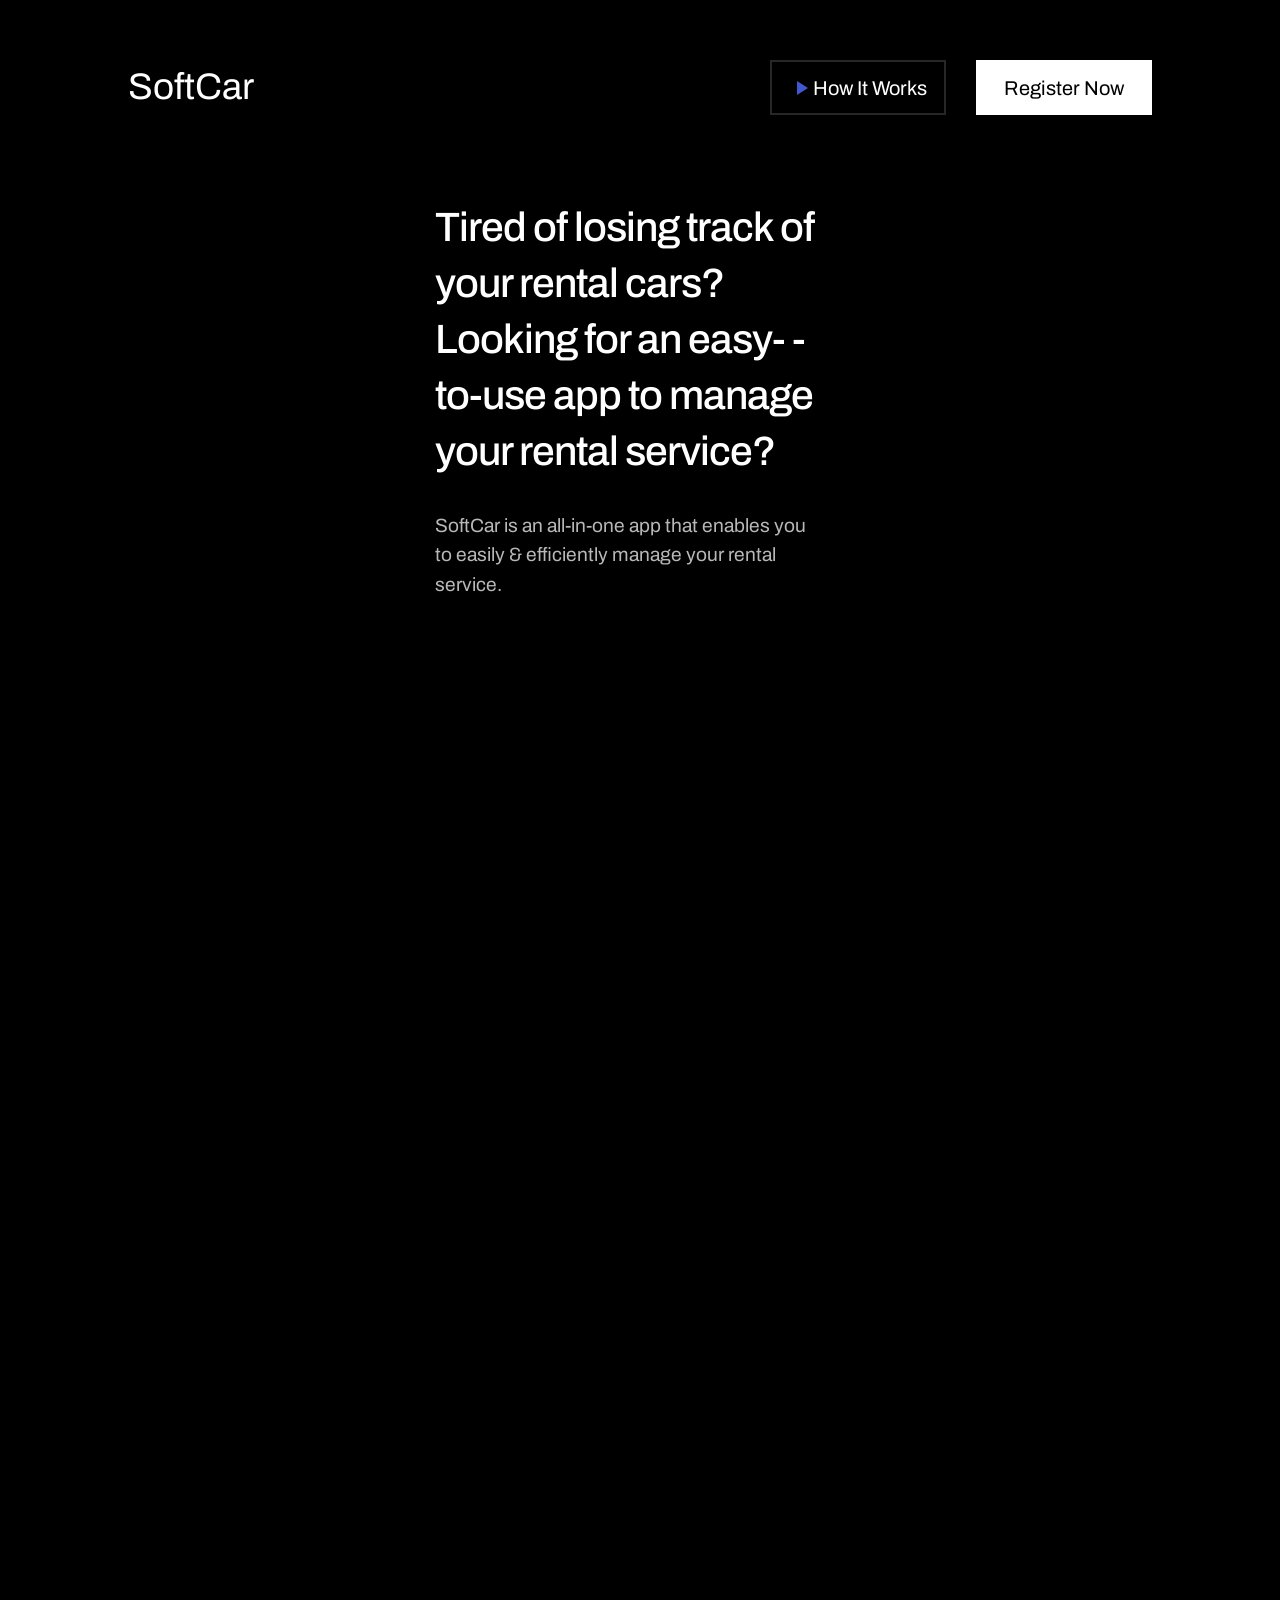
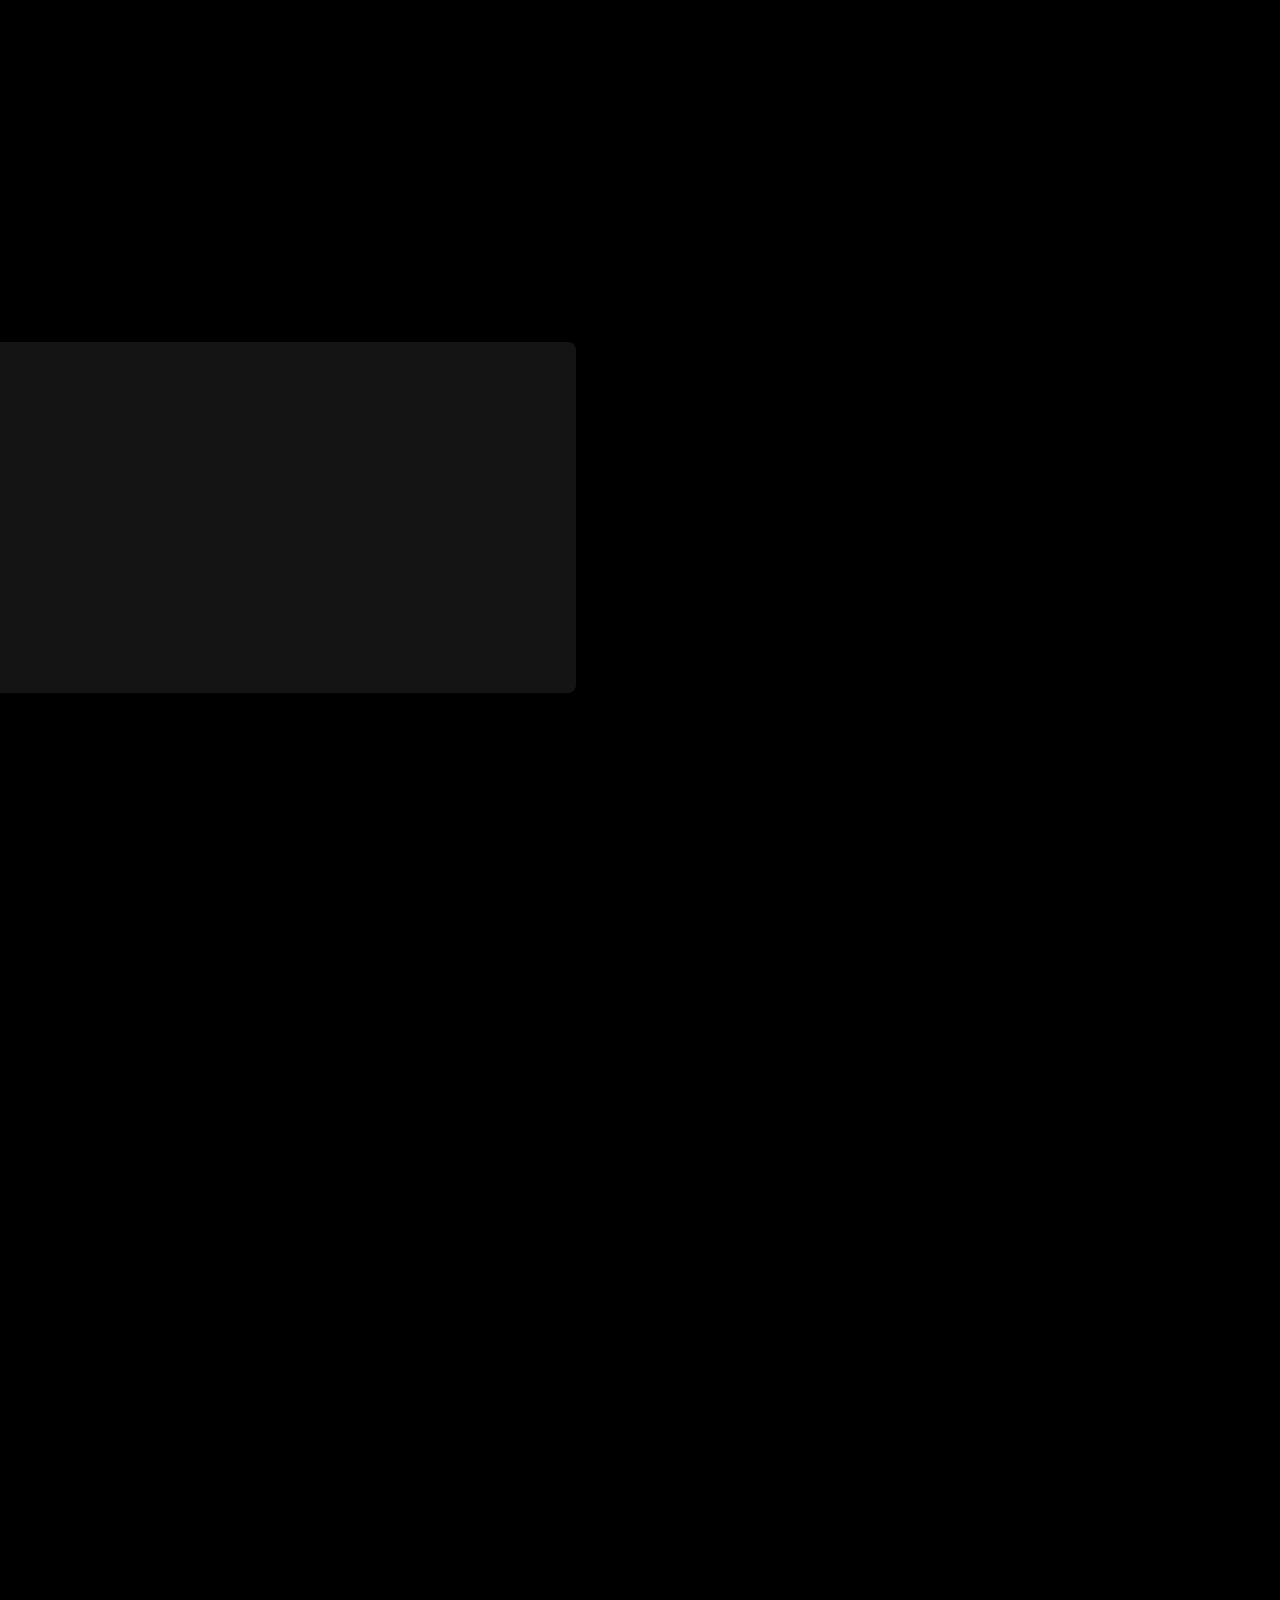
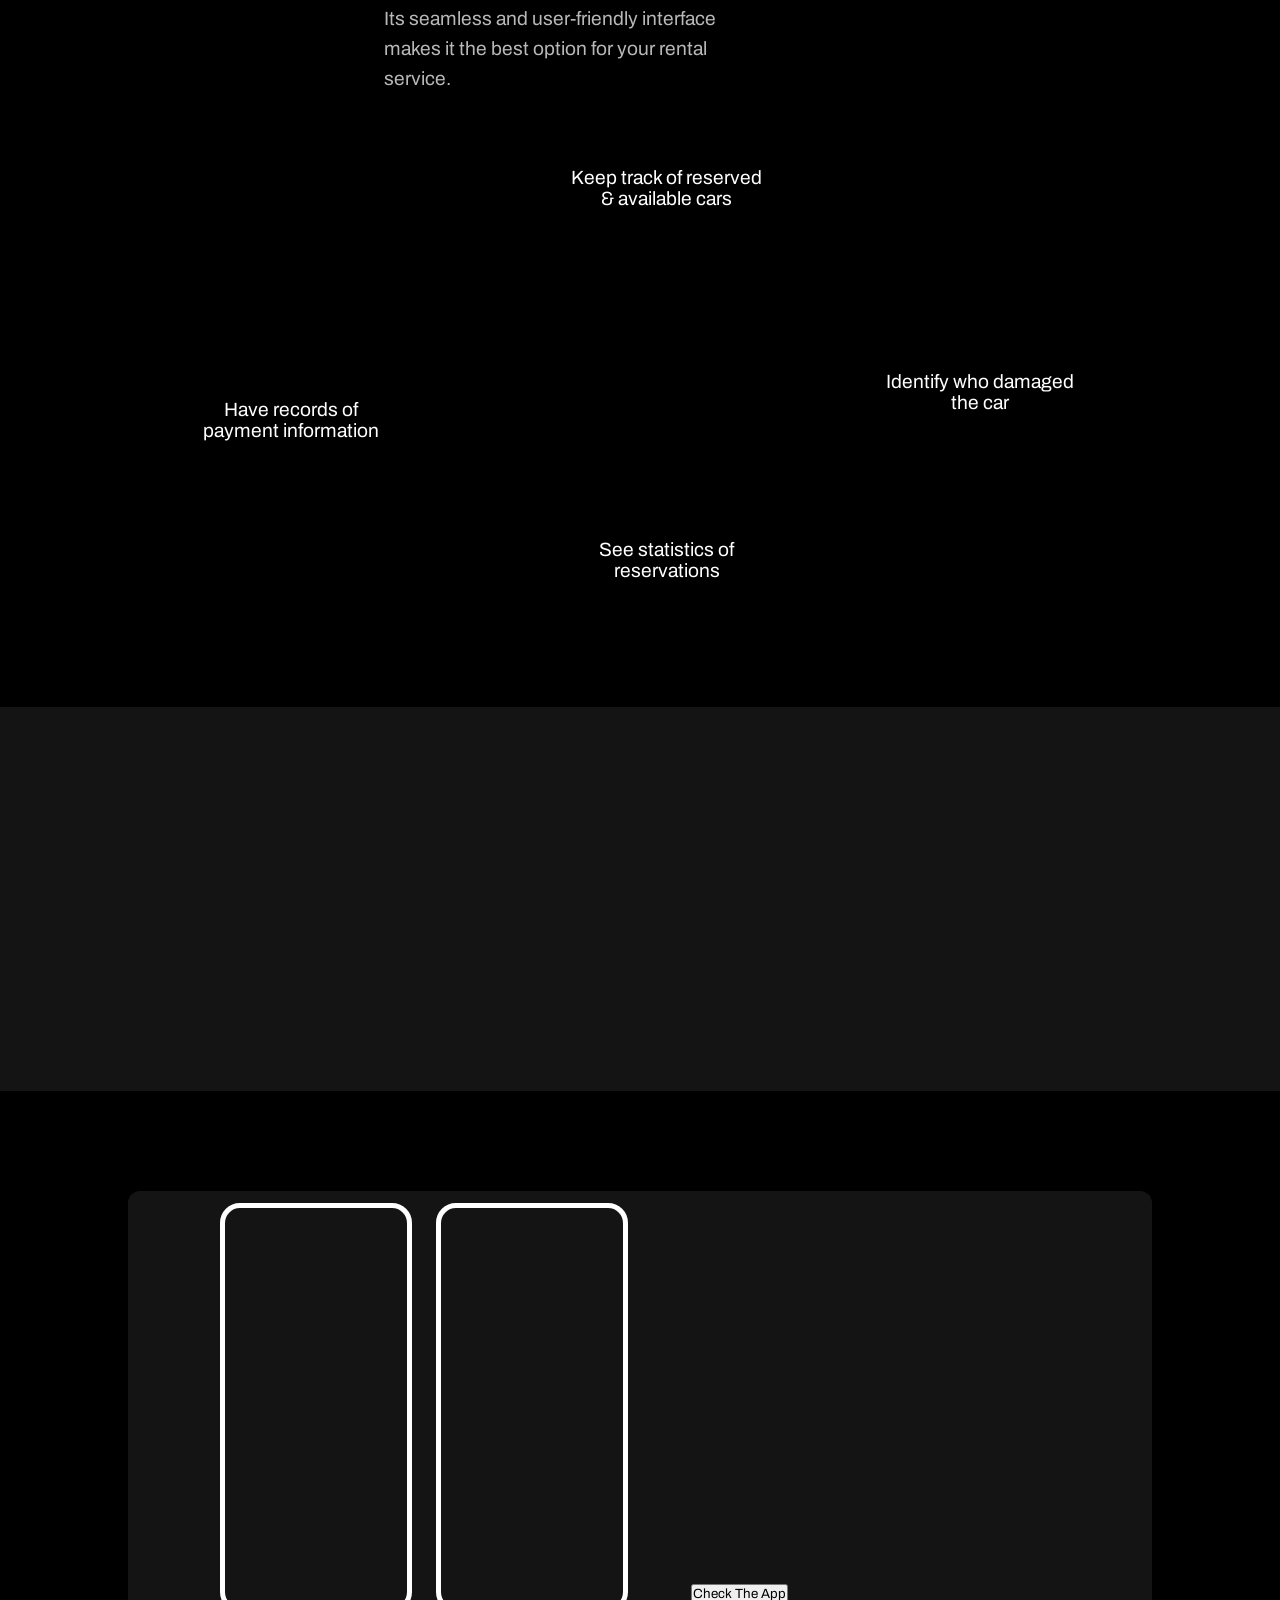
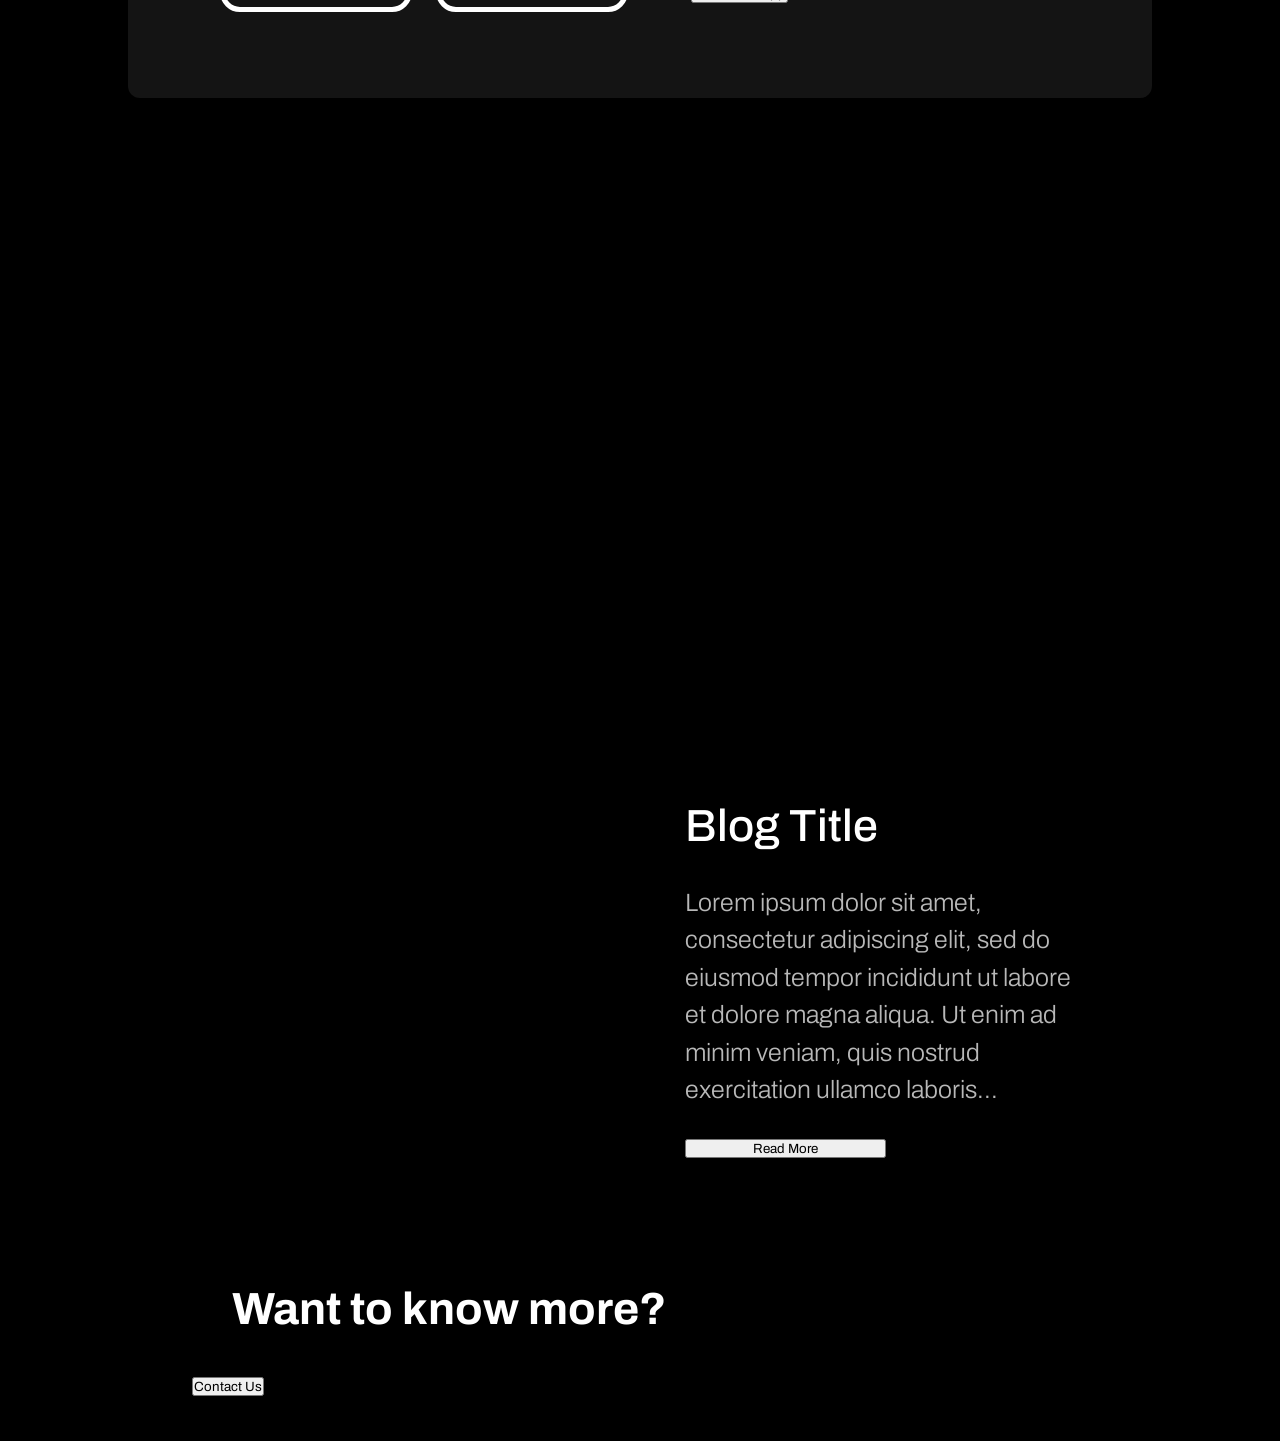
==== commit 4aad0b64: "Update index.html" ====
--- a/index.html
+++ b/index.html
@@ -123,7 +123,7 @@
                         Register now and have your own panel to manage everything. You don't need any other tools.
                     </p>
                     <br><br>
-                    <button onclick="location.href='https://google.com';" class="btn grad grad1">
+                    <button onclick="openModal()" class="btn grad grad1">
                         Register Now
                     </button>
                 </div> 
@@ -194,7 +194,6 @@
 
             <h1>
                 <span class="sec8h11">Want to know more?</span>
-                <span class="sec8h12">Let's get connected.</span>
             </h1>
             <div>
                 <div class="cntc-btn">
--- a/styles.css
+++ b/styles.css
@@ -1041,6 +1041,7 @@
     .first2 {
         width: 60%;
         height: 700px;
+        padding-bottom: 200px;
     }
     .fd23 {
         visibility: hidden;
@@ -1197,6 +1198,23 @@
     }
     .fd12 {
         height: 200px;
+    }
+    .blog-container {
+        flex-direction: column;
+    }
+    .blog-container div {
+        width: 80%;
+        margin: 0 auto;
+    }
+    .blog-content {
+        padding-top: 40px;
+        max-width: none;
+    }
+    .blog-text {
+        font-size: 20px;
+    }
+    .blog-content > button {
+        width: 100% !important;
     }
 }
 
@@ -1330,17 +1348,27 @@
         position: relative;
         width: 100%;
         padding-top: 18px;
+        padding-bottom: 100px;
         height: auto;
+    }
+    .sec1 > .image {
+        margin: 0 auto;
     }
     .section2.sec2 {
         position: relative;
         height: auto;
         width: 100%;
-        padding-top: 100px;
+        padding-top: 50px;
         padding-bottom: 0px;
         top: 0px;
         -webkit-transition: 0.6s cubic-bezier(.06,.62,.66,1.1);
         transition: 0.6s cubic-bezier(.06,.62,.66,1.1);
+    }
+    .section2.sec2 p {
+        width: 65%;
+        padding-right: 0;
+        padding-bottom: 20px;
+        font-size: 3vw;
     }
     .double-img {
         margin-left: 0;
@@ -1475,6 +1503,7 @@
             -ms-flex-flow: column;
                 flex-flow: column;
         overflow: hidden;
+        padding: 20px;
     }
     .section5 {
         width: 100%;
@@ -1709,6 +1738,9 @@
     .section8 h1 {
         font-size: 6vw;
     }
+    .main-video {
+        aspect-ratio: auto;
+    }
     .up {
         margin-left: 85%;
         bottom: 30px;
@@ -1718,7 +1750,7 @@
         height: 0;
     }
     .fd45 {
-        height:150px;
+        height: 50px;
     }
     .full-h {
         min-height: 0;
@@ -1739,6 +1771,24 @@
             opacity: 1;
             -ms-filter: "progid:DXImageTransform.Microsoft.Alpha(Opacity=100)";
     }
+
+    .blog-container {
+        flex-direction: column;
+    }
+    .blog-container div {
+        width: 80%;
+        margin: 0 auto;
+    }
+    .blog-content {
+        padding-top: 40px;
+        max-width: none;
+    }
+    .blog-text {
+        font-size: 20px;
+    }
+    .blog-content > button {
+        width: 100% !important;
+    }
 }
 
 
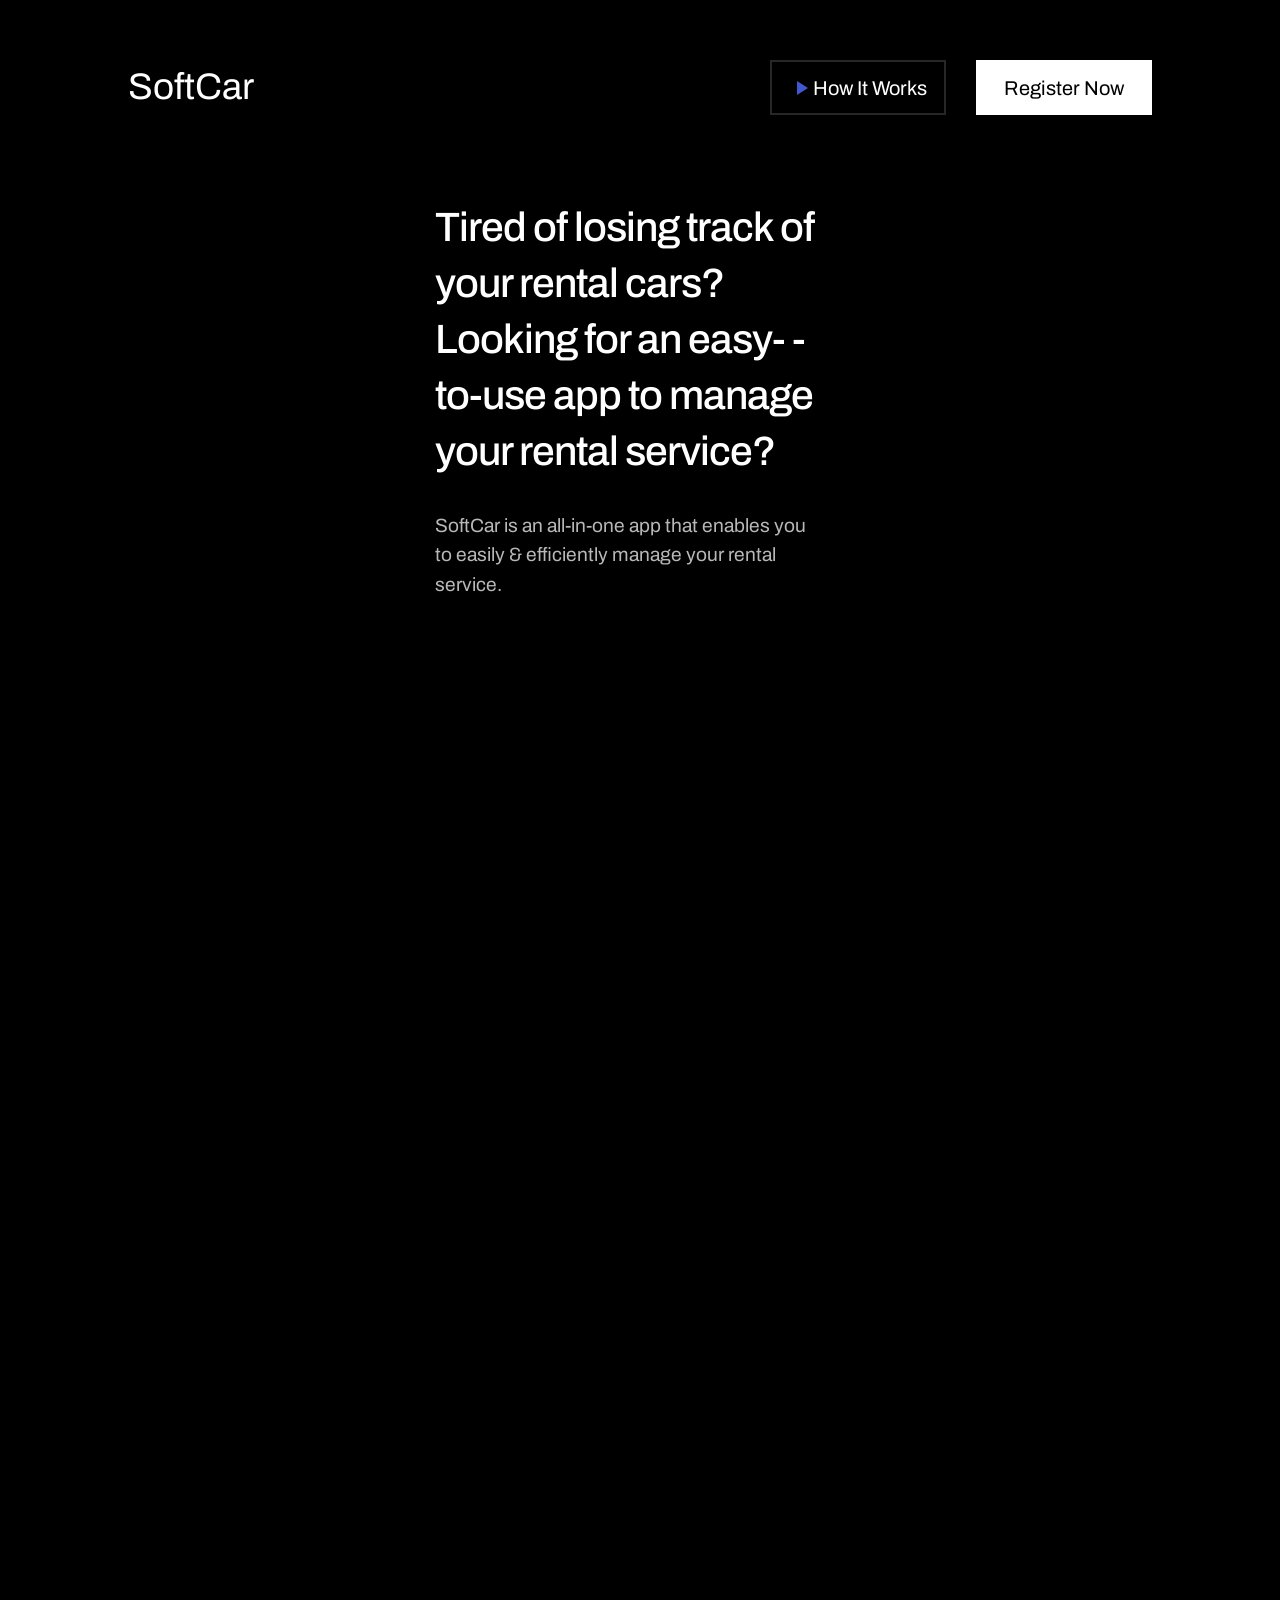
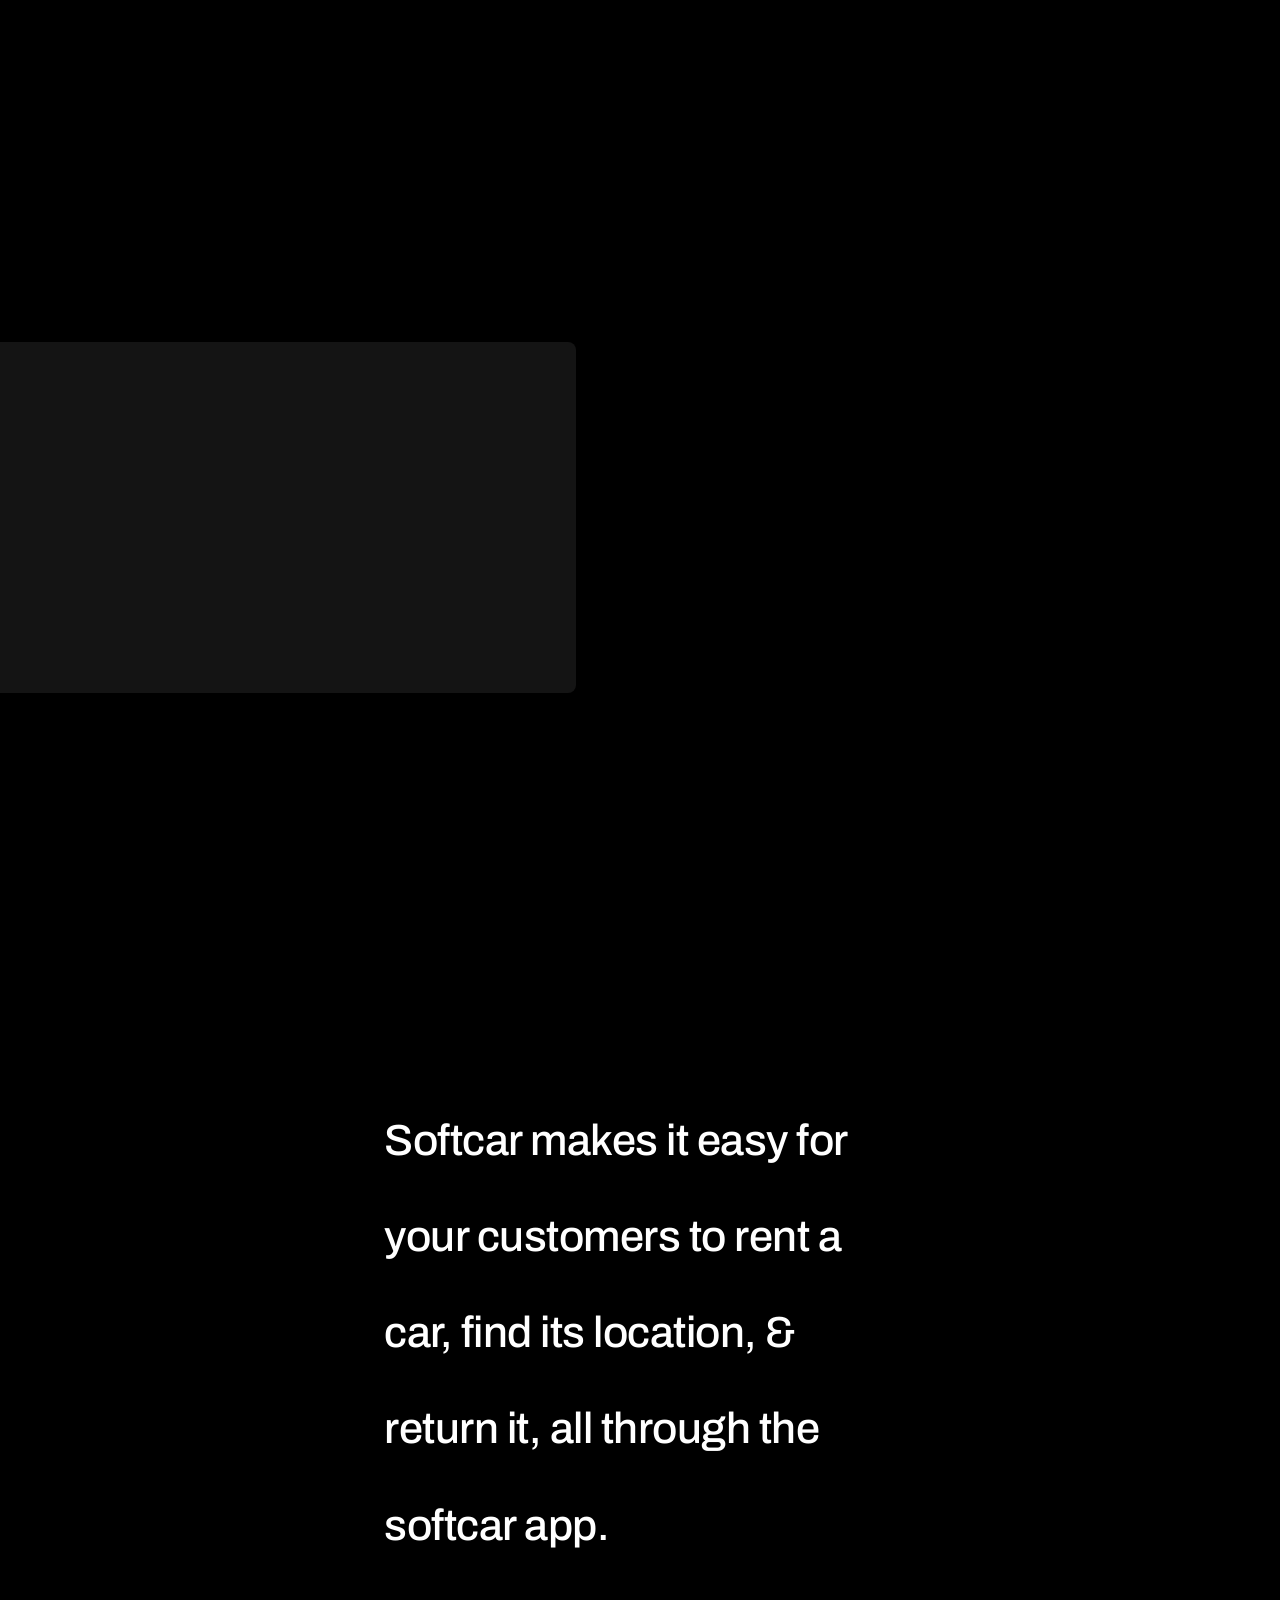
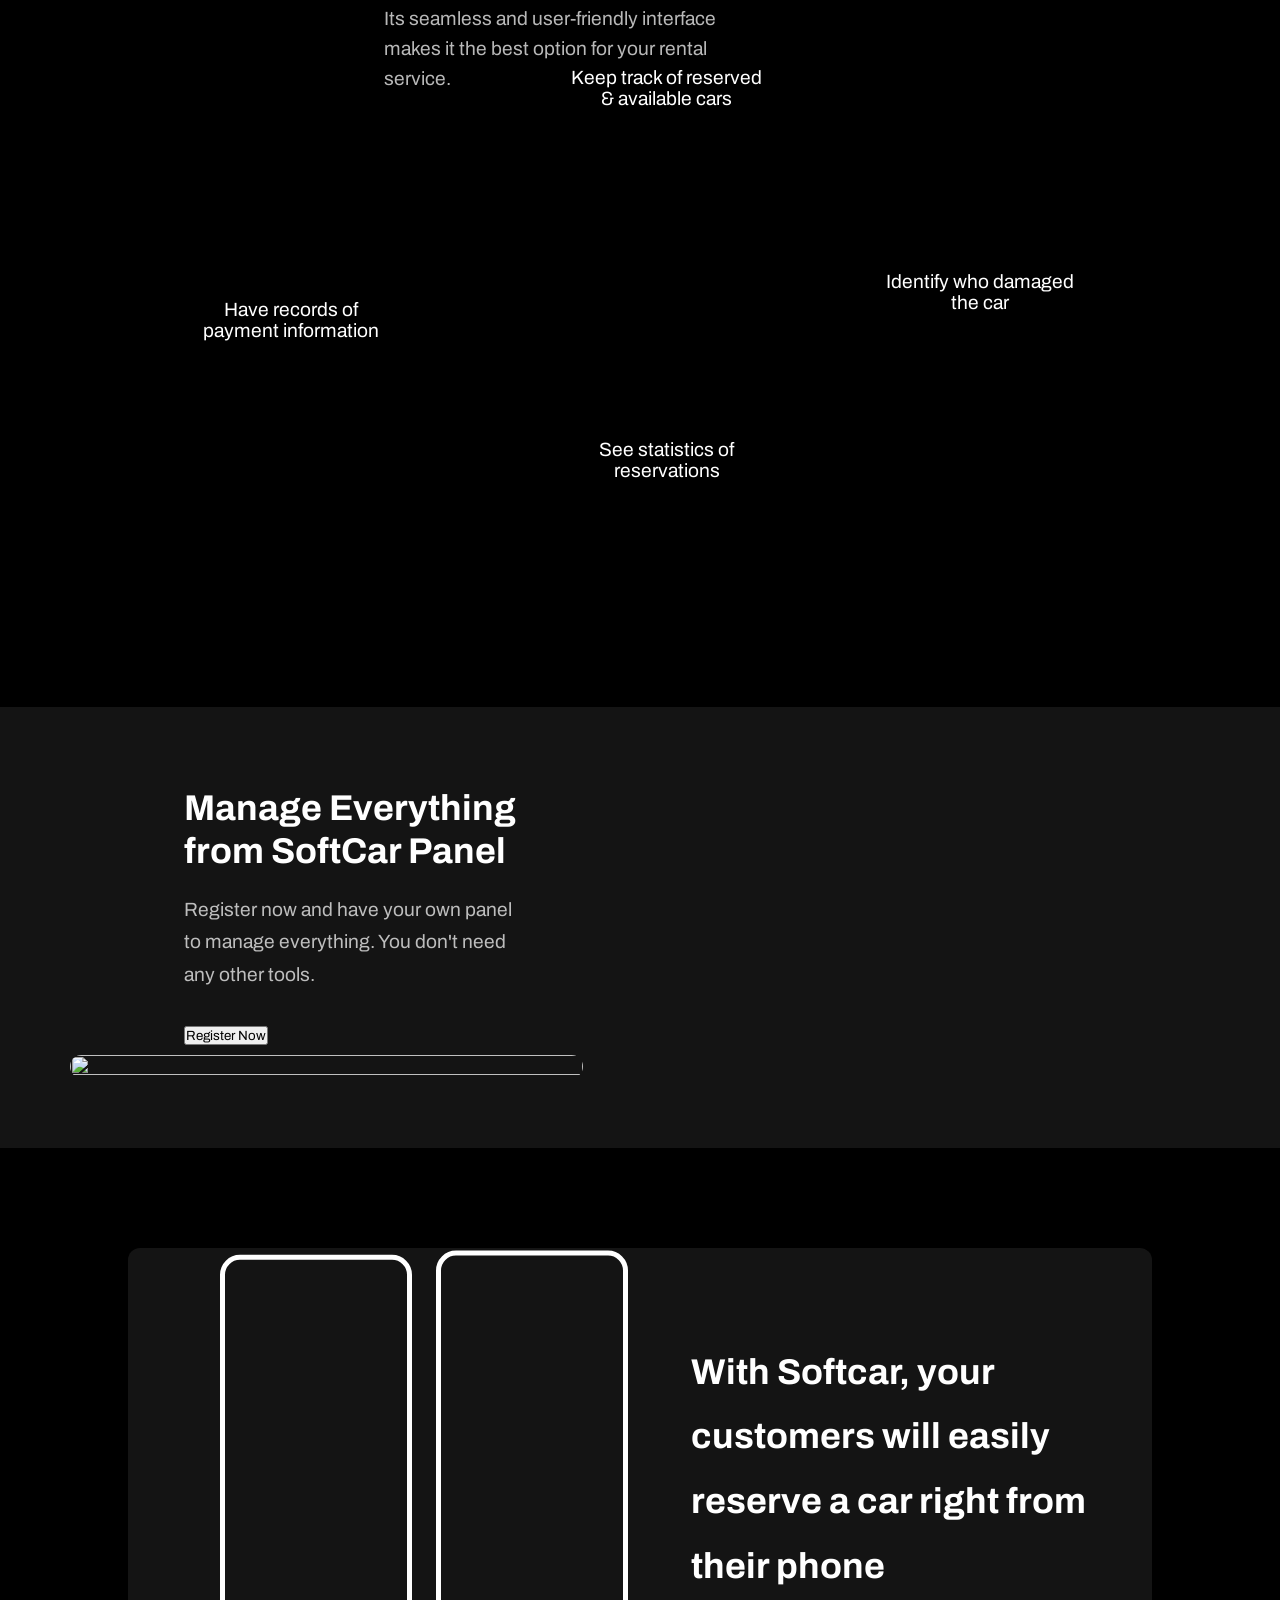
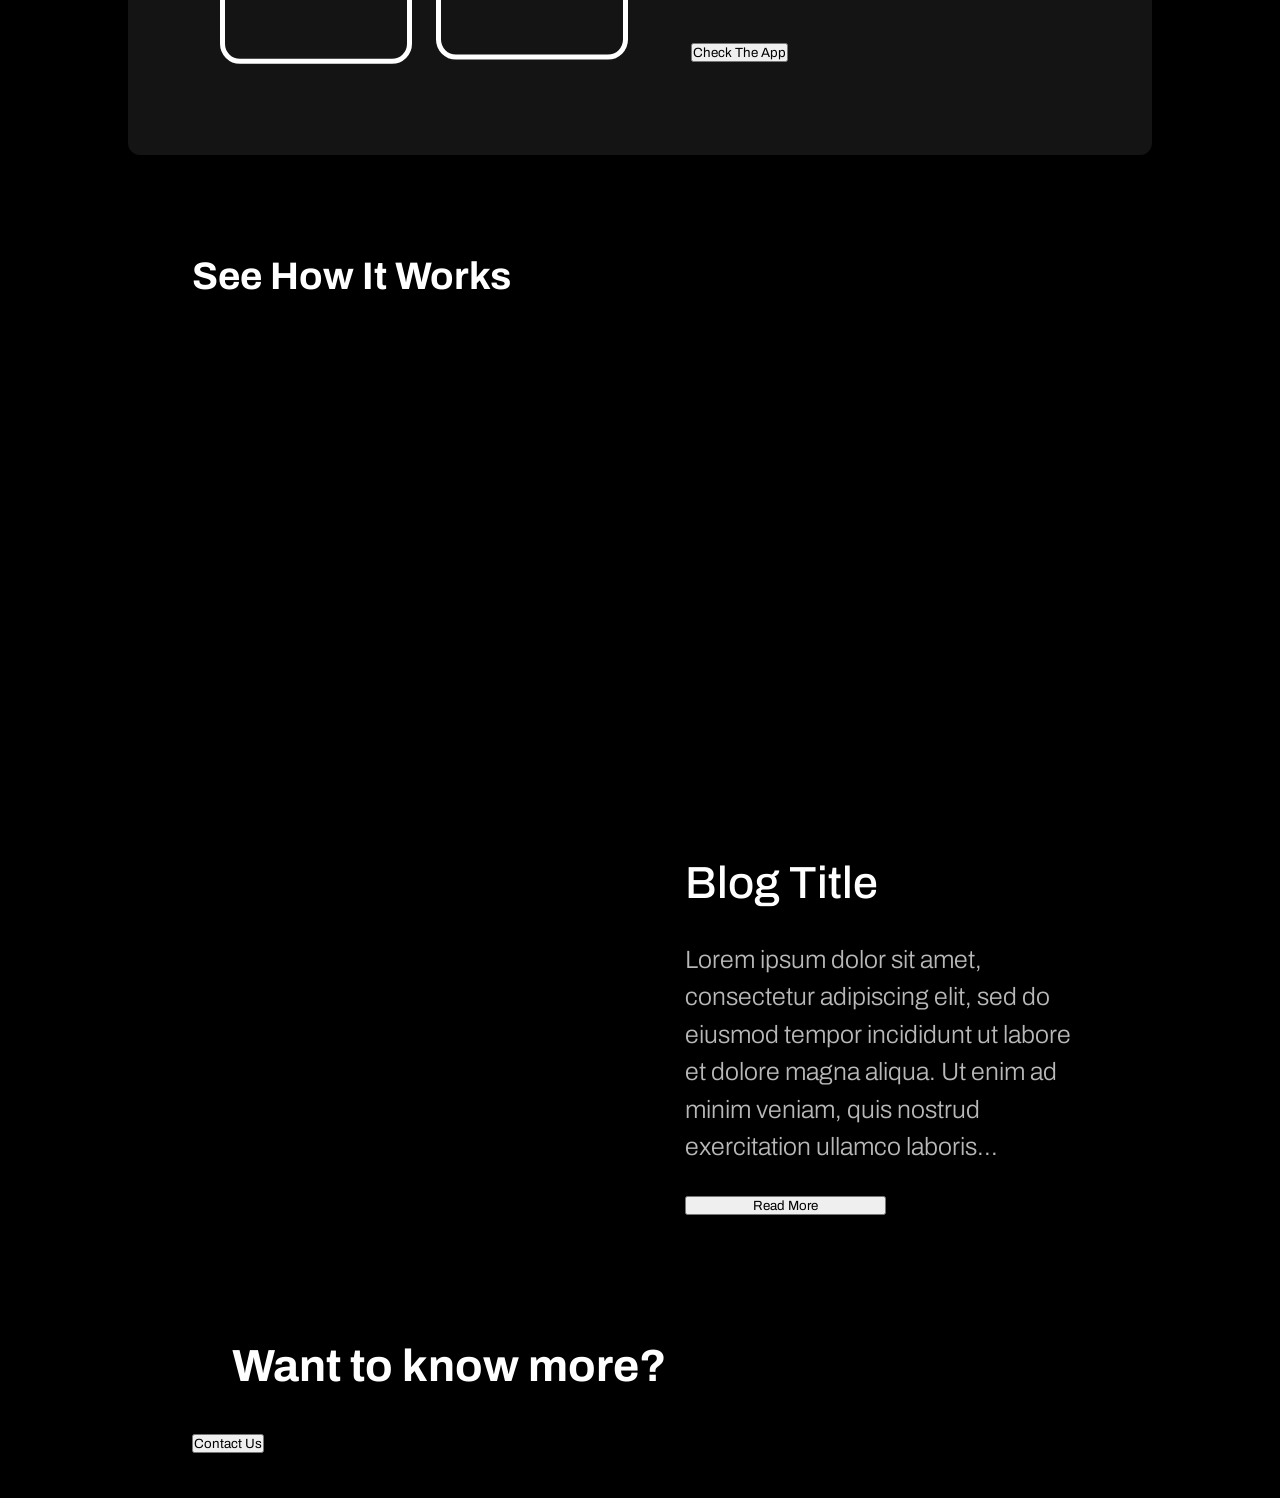
==== commit 13982b19: "fixed" ====
--- a/index.html
+++ b/index.html
@@ -55,7 +55,7 @@
             </div>
         </div>
 
-        <div style="height:200px;"></div>
+        <div class="h200"></div>
 
         <div class="section1 flex">
             <div class="first first1">
--- a/styles.css
+++ b/styles.css
@@ -8,6 +8,9 @@
     font-family: 'Archivo', sans-serif;
 }
 
+.h200 {
+    height:200px;
+}
 
 .container1 {
     width: 100%;
@@ -565,7 +568,7 @@
     line-height: 170%;
     opacity: 0.72;
     -ms-filter: "progid:DXImageTransform.Microsoft.Alpha(Opacity=72)";
-    font-size: 12px;
+    font-size: 1.5vw;
 }
 .content2 p, .content7 p {
     padding-top: 20px;
@@ -573,7 +576,7 @@
     line-height: 10%;
     opacity: 0;
     -ms-filter: "progid:DXImageTransform.Microsoft.Alpha(Opacity=0)";
-    font-size: 12px;
+    font-size: 1.5vw;
     -webkit-transform: translateY(60px);
             transform: translateY(60px);
     -webkit-transition: 1s cubic-bezier(0.175, 0.885, 0.32, 1.275);
@@ -1017,6 +1020,9 @@
     .first {
         width: 40%;
     }
+    .first.first1 {
+        height: max-content;
+    }
 
     .pic1 {
         width: 100%;
@@ -1226,6 +1232,9 @@
         width: 100%;
         margin: 0;
         padding: 40px 10px;
+    }
+    .h200 {
+        height:50px;
     }
     .navigation .brand {
         font-size: 25px;
